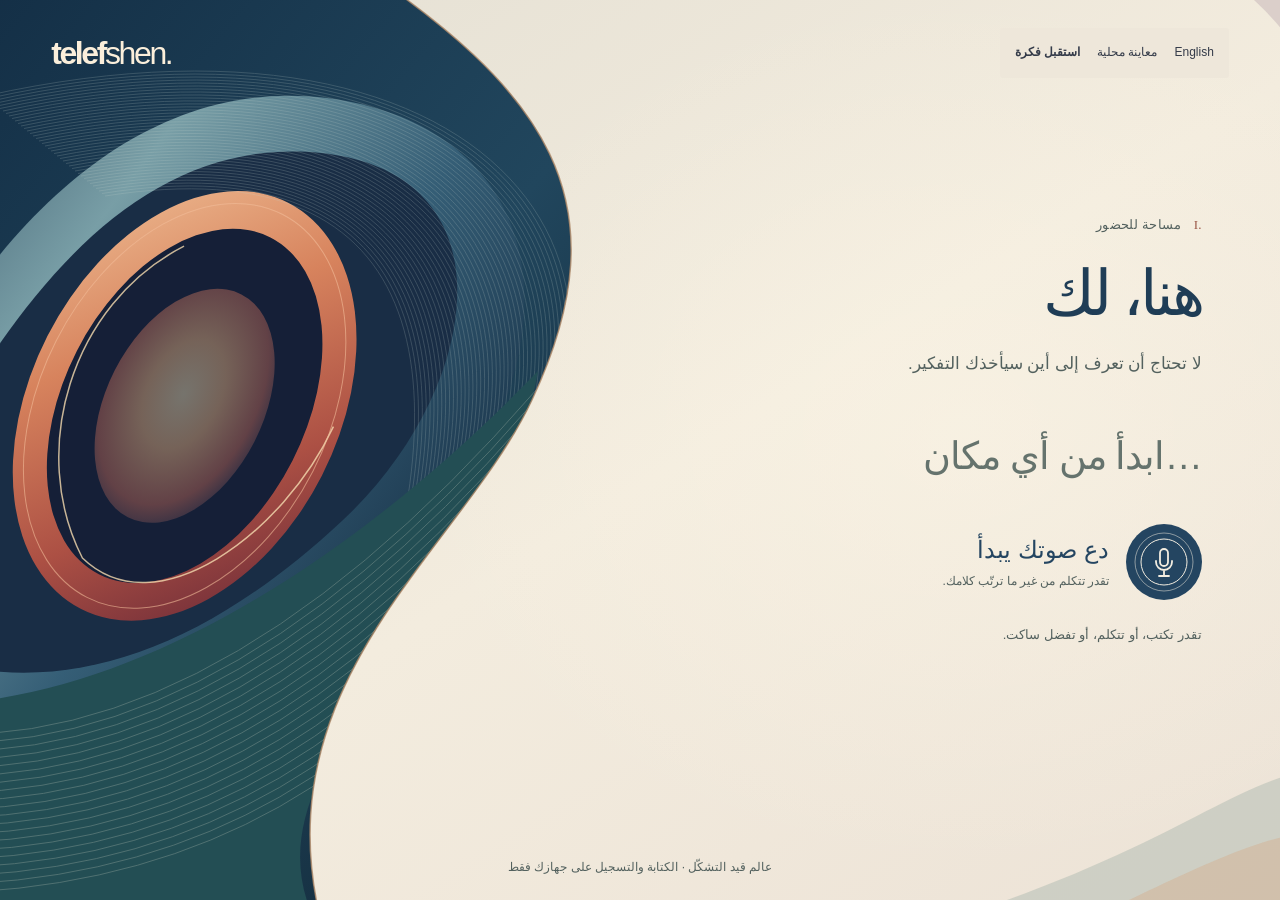
==== apps/world-web/index.html @ 7dec81db "Refine the narrow spatial composition and let actual voice ink inhabit the field" ====
<!doctype html>
<html lang="ar" dir="rtl">
<head>
<meta charset="utf-8"><meta name="viewport" content="width=device-width,initial-scale=1"><meta name="referrer" content="no-referrer">
<meta http-equiv="Content-Security-Policy" content="default-src 'self'; script-src 'self'; style-src 'self'; media-src 'self' blob:; connect-src 'none'; object-src 'none'; base-uri 'none'; form-action 'none'">
<title>TELEFSHEN</title><link rel="stylesheet" href="world.css"><script type="module" src="world.js"></script>
</head>
<body data-phase="private" data-presence="still">
<div class="daylight" aria-hidden="true"><div class="light-plane"></div><div class="horizon"></div></div>
<div id="presence-material" aria-hidden="true" class="presence-material">
<svg viewBox="0 0 1440 900" preserveAspectRatio="xMidYMid slice" xmlns="http://www.w3.org/2000/svg">
 <defs>
  <linearGradient id="paper-light" x1="0" y1="0" x2="1" y2="1"><stop stop-color="#e2ded2"/><stop offset=".52" stop-color="#f3ecde"/><stop offset="1" stop-color="#ece2d6"/></linearGradient>
  <linearGradient id="deep-fold" x1="0" y1="0" x2=".8" y2="1"><stop stop-color="#122c43"/><stop offset=".6" stop-color="#21465d"/><stop offset="1" stop-color="#132a3a"/></linearGradient>
  <linearGradient id="blue-edge" x1="0" y1="0" x2="1" y2=".7"><stop stop-color="#233a52"/><stop offset=".36" stop-color="#789ea6"/><stop offset=".65" stop-color="#355e76"/><stop offset="1" stop-color="#142b41"/></linearGradient>
  <linearGradient id="ember-rim" x1="0" y1="0" x2=".8" y2="1"><stop stop-color="#f2c59b"/><stop offset=".39" stop-color="#d7835d"/><stop offset=".73" stop-color="#ac5044"/><stop offset="1" stop-color="#722e39"/></linearGradient>
  <radialGradient id="aperture-light" cx=".46" cy=".46" r=".63"><stop stop-color="#f6e4b4"/><stop offset=".37" stop-color="#f5bc84"/><stop offset=".75" stop-color="#c86e5a"/><stop offset="1" stop-color="#363851"/></radialGradient>
  <radialGradient id="reading-light"><stop stop-color="#fff9e9" stop-opacity=".9"/><stop offset="1" stop-color="#fff9e9" stop-opacity="0"/></radialGradient>
  <clipPath id="mobile-window"><path d="M0 0H430V116Q309 181 0 208Z"/></clipPath>
  <clipPath id="sound-window"><ellipse cx="267" cy="404" rx="117" ry="183"/></clipPath>
  <clipPath id="mass-clip"><path d="M0-40H430C625 89 706 200 612 400C541 552 331 686 406 940H0Z"/></clipPath>
 </defs>
 <rect width="1440" height="900" fill="url(#paper-light)"/>
 <ellipse id="focus-light" cx="1040" cy="430" rx="560" ry="440" fill="url(#reading-light)"/>
 <g id="fold-frame"><g id="fold-mass">
  <path d="M0-40H430C625 89 706 200 612 400C541 552 331 686 406 940H0Z" fill="url(#deep-fold)"/>
  <g clip-path="url(#mass-clip)">
   <ellipse cx="271" cy="458" rx="265" ry="320" transform="rotate(32 271 458)" fill="#0e223b" opacity=".7"/>
   <path d="M-106 690C-68 426 124 63 407 98C660 131 662 401 457 580C261 751 103 804-106 690Z" fill="url(#blue-edge)"/>
   <path d="M-70 623C46 363 183 131 401 153C595 173 563 389 423 520C255 677 89 716-70 623Z" fill="#192d45"/>
   <g id="aperture" transform="rotate(27 262 400)">
    <ellipse cx="267" cy="404" rx="154" ry="228" fill="url(#ember-rim)"/>
    <ellipse cx="267" cy="404" rx="121" ry="189" fill="#151f37"/>
    <ellipse id="aperture-energy" cx="267" cy="404" rx="106" ry="169" fill="url(#aperture-light)"/>
    <g id="sound-inside" clip-path="url(#sound-window)" pointer-events="none">
     <g transform="translate(144 366) scale(.68 1.6)"><path id="world-live-ink" fill="#fff3ce"/><path id="world-recorded-ink" fill="#f5d5a7"/></g>
    </g>
    <path d="M194 262C119 365 148 516 245 586C343 616 413 472 409 355" stroke="#f6dbb0" opacity=".8" stroke-width="1.5" fill="none"/>
    <ellipse cx="267" cy="404" rx="144" ry="215" fill="none" stroke="#f2bc99" opacity=".6" stroke-width="1"/>
   </g>
   <g id="surface-filaments" stroke="#c3d1cb" stroke-width=".72" opacity=".28" fill="none"><path d="M65.00 96.00 C610.00 -25.00 815.00 318.00 506.00 605.00 S4.00 945.00 -138.00 621.00"/>
<path d="M68.00 98.50 C607.75 -20.80 808.38 319.80 504.13 607.40 S2.88 942.75 -135.75 619.60"/>
<path d="M71.00 101.00 C605.50 -16.60 801.75 321.60 502.25 609.80 S1.75 940.50 -133.50 618.20"/>
<path d="M74.00 103.50 C603.25 -12.40 795.13 323.40 500.38 612.20 S0.63 938.25 -131.25 616.80"/>
<path d="M77.00 106.00 C601.00 -8.20 788.50 325.20 498.50 614.60 S-0.50 936.00 -129.00 615.40"/>
<path d="M80.00 108.50 C598.75 -4.00 781.88 327.00 496.63 617.00 S-1.63 933.75 -126.75 614.00"/>
<path d="M83.00 111.00 C596.50 0.20 775.25 328.80 494.75 619.40 S-2.75 931.50 -124.50 612.60"/>
<path d="M86.00 113.50 C594.25 4.40 768.63 330.60 492.88 621.80 S-3.87 929.25 -122.25 611.20"/>
<path d="M89.00 116.00 C592.00 8.60 762.00 332.40 491.00 624.20 S-5.00 927.00 -120.00 609.80"/>
<path d="M92.00 118.50 C589.75 12.80 755.38 334.20 489.13 626.60 S-6.13 924.75 -117.75 608.40"/>
<path d="M95.00 121.00 C587.50 17.00 748.75 336.00 487.25 629.00 S-7.25 922.50 -115.50 607.00"/>
<path d="M98.00 123.50 C585.25 21.20 742.13 337.80 485.38 631.40 S-8.38 920.25 -113.25 605.60"/>
<path d="M101.00 126.00 C583.00 25.40 735.50 339.60 483.50 633.80 S-9.50 918.00 -111.00 604.20"/>
<path d="M104.00 128.50 C580.75 29.60 728.88 341.40 481.63 636.20 S-10.63 915.75 -108.75 602.80"/>
<path d="M107.00 131.00 C578.50 33.80 722.25 343.20 479.75 638.60 S-11.75 913.50 -106.50 601.40"/>
<path d="M110.00 133.50 C576.25 38.00 715.63 345.00 477.88 641.00 S-12.88 911.25 -104.25 600.00"/>
<path d="M113.00 136.00 C574.00 42.20 709.00 346.80 476.00 643.40 S-14.00 909.00 -102.00 598.60"/>
<path d="M116.00 138.50 C571.75 46.40 702.38 348.60 474.13 645.80 S-15.13 906.75 -99.75 597.20"/>
<path d="M119.00 141.00 C569.50 50.60 695.75 350.40 472.25 648.20 S-16.25 904.50 -97.50 595.80"/>
<path d="M122.00 143.50 C567.25 54.80 689.13 352.20 470.38 650.60 S-17.38 902.25 -95.25 594.40"/>
<path d="M125.00 146.00 C565.00 59.00 682.50 354.00 468.50 653.00 S-18.50 900.00 -93.00 593.00"/>
<path d="M128.00 148.50 C562.75 63.20 675.88 355.80 466.63 655.40 S-19.63 897.75 -90.75 591.60"/>
<path d="M131.00 151.00 C560.50 67.40 669.25 357.60 464.75 657.80 S-20.75 895.50 -88.50 590.20"/>
<path d="M134.00 153.50 C558.25 71.60 662.63 359.40 462.88 660.20 S-21.87 893.25 -86.25 588.80"/>
<path d="M137.00 156.00 C556.00 75.80 656.00 361.20 461.00 662.60 S-23.00 891.00 -84.00 587.40"/>
<path d="M140.00 158.50 C553.75 80.00 649.38 363.00 459.13 665.00 S-24.13 888.75 -81.75 586.00"/>
<path d="M143.00 161.00 C551.50 84.20 642.75 364.80 457.25 667.40 S-25.25 886.50 -79.50 584.60"/>
<path d="M146.00 163.50 C549.25 88.40 636.13 366.60 455.38 669.80 S-26.38 884.25 -77.25 583.20"/>
<path d="M149.00 166.00 C547.00 92.60 629.50 368.40 453.50 672.20 S-27.50 882.00 -75.00 581.80"/>
<path d="M152.00 168.50 C544.75 96.80 622.88 370.20 451.63 674.60 S-28.63 879.75 -72.75 580.40"/>
<path d="M155.00 171.00 C542.50 101.00 616.25 372.00 449.75 677.00 S-29.75 877.50 -70.50 579.00"/>
<path d="M158.00 173.50 C540.25 105.20 609.63 373.80 447.88 679.40 S-30.88 875.25 -68.25 577.60"/>
<path d="M161.00 176.00 C538.00 109.40 603.00 375.60 446.00 681.80 S-32.00 873.00 -66.00 576.20"/>
<path d="M164.00 178.50 C535.75 113.60 596.38 377.40 444.13 684.20 S-33.13 870.75 -63.75 574.80"/>
<path d="M167.00 181.00 C533.50 117.80 589.75 379.20 442.25 686.60 S-34.25 868.50 -61.50 573.40"/>
<path d="M170.00 183.50 C531.25 122.00 583.13 381.00 440.38 689.00 S-35.38 866.25 -59.25 572.00"/>
<path d="M173.00 186.00 C529.00 126.20 576.50 382.80 438.50 691.40 S-36.50 864.00 -57.00 570.60"/>
<path d="M176.00 188.50 C526.75 130.40 569.88 384.60 436.63 693.80 S-37.63 861.75 -54.75 569.20"/>
<path d="M179.00 191.00 C524.50 134.60 563.25 386.40 434.75 696.20 S-38.75 859.50 -52.50 567.80"/>
<path d="M182.00 193.50 C522.25 138.80 556.63 388.20 432.88 698.60 S-39.88 857.25 -50.25 566.40"/>
<path d="M185.00 196.00 C520.00 143.00 550.00 390.00 431.00 701.00 S-41.00 855.00 -48.00 565.00"/></g>
   <path d="M-70 698C151 739 412 585 618 371C574 627 295 768 406 940H-70Z" fill="#234e54"/>
   <g stroke="#a9b7ab" stroke-width=".8" opacity=".42" fill="none"><path d="M-50.00 726.00 Q270.00 789.00 617.00 389.00"/>
<path d="M-48.95 734.79 Q273.05 795.05 612.79 403.21"/>
<path d="M-47.89 743.58 Q276.11 801.11 608.58 417.42"/>
<path d="M-46.84 752.37 Q279.16 807.16 604.37 431.63"/>
<path d="M-45.79 761.16 Q282.21 813.21 600.16 445.84"/>
<path d="M-44.74 769.95 Q285.26 819.26 595.95 460.05"/>
<path d="M-43.68 778.74 Q288.32 825.32 591.74 474.26"/>
<path d="M-42.63 787.53 Q291.37 831.37 587.53 488.47"/>
<path d="M-41.58 796.32 Q294.42 837.42 583.32 502.68"/>
<path d="M-40.53 805.11 Q297.47 843.47 579.11 516.89"/>
<path d="M-39.47 813.89 Q300.53 849.53 574.89 531.11"/>
<path d="M-38.42 822.68 Q303.58 855.58 570.68 545.32"/>
<path d="M-37.37 831.47 Q306.63 861.63 566.47 559.53"/>
<path d="M-36.32 840.26 Q309.68 867.68 562.26 573.74"/>
<path d="M-35.26 849.05 Q312.74 873.74 558.05 587.95"/>
<path d="M-34.21 857.84 Q315.79 879.79 553.84 602.16"/>
<path d="M-33.16 866.63 Q318.84 885.84 549.63 616.37"/>
<path d="M-32.11 875.42 Q321.89 891.89 545.42 630.58"/>
<path d="M-31.05 884.21 Q324.95 897.95 541.21 644.79"/>
<path d="M-30.00 893.00 Q328.00 904.00 537.00 659.00"/></g>
  </g>
  <path d="M430-40C625 89 706 200 612 400C541 552 331 686 406 940" stroke="#af8a6a" stroke-opacity=".8" stroke-width="1.5" fill="none"/>
 </g></g>
 <g id="peripheral-material" opacity=".64">
  <path d="M1440 900H1087C1297 824 1338 759 1440 768Z" fill="#819c91" opacity=".44"/>
  <path d="M1440 900H1209C1325 844 1374 825 1440 831Z" fill="#c59a76" opacity=".55"/>
  <path d="M1440 0H1334C1397 58 1424 131 1440 219Z" fill="#a58c9e" opacity=".45"/>
 </g>
</svg>
</div>
<header class="world-edge">
 <span class="signature" aria-label="Telefshen">telef<span>shen.</span></span>
 <div class="edge-actions"><button id="open-encounter" type="button"></button><input id="encounter-file" type="file" accept=".telefshen,application/json" hidden><span id="mode"></span><button id="locale" lang="en">English</button></div>
</header>
<main id="world" aria-label="Telefshen">
 <div class="center">
  <section id="private" aria-labelledby="private-label">
   <div class="presence-kicker"><span class="presence-index" aria-hidden="true">I.</span><span id="presence-kicker"></span></div>
   <div class="place-label"><span id="private-label"></span></div>
   <p id="arrival-note" class="arrival-note"></p>
   <label for="name" id="name-label" class="sr"></label><input id="name" maxlength="240" dir="auto" hidden>
   <label for="thought" id="thought-label" class="sr"></label>
   <textarea id="thought" maxlength="12000" rows="1" dir="auto"></textarea>
   <div id="voice" class="voice-line">
    <div class="voice-threshold">
     <button id="mic" class="mic" type="button" aria-pressed="false">
      <span class="voice-orb"><svg viewBox="0 0 64 64" width="64" height="64" aria-hidden="true"><circle cx="32" cy="32" r="29" fill="none" stroke="currentColor" stroke-opacity=".5"/><circle cx="32" cy="32" r="23" fill="none" stroke="currentColor"/><g class="voice-glyph" fill="none" stroke="currentColor" stroke-width="1.8" stroke-linecap="round"><rect x="28" y="19" width="8" height="17" rx="4"/><path d="M24 31v1a8 8 0 0 0 16 0v-1M32 40v6m-5 0h10"/></g><rect class="stop-glyph" x="25" y="25" width="14" height="14" rx="1" fill="currentColor"/></svg></span>
      <span class="voice-invitation"><span id="mic-label"></span><small id="voice-intent"></small></span>
     </button>
     <output id="voice-duration" aria-hidden="true" hidden>0:00</output>
    </div>
    <span id="voice-state" role="status"></span>
    <svg id="live-voice-ink" class="live-ink" viewBox="0 0 360 48" aria-hidden="true" hidden><path id="live-voice-path" fill="currentColor"/></svg>
    <audio id="clip" hidden preload="metadata"></audio>
    <div id="voice-player" class="voice-player" hidden>
     <div class="voice-trace-title"><span id="voice-trace-label"></span><small id="voice-trace-note"></small></div>
     <button id="voice-play" type="button" class="voice-play"><svg viewBox="0 0 24 24" aria-hidden="true"><path id="voice-play-icon" d="M8 4 20 12 8 20Z" fill="currentColor"/></svg><span id="voice-play-label" class="sr"></span></button>
     <div class="voice-material"><svg id="recorded-voice-ink" viewBox="0 0 360 48" aria-hidden="true"><path d="M0 24H360" fill="none" stroke="currentColor" stroke-opacity=".28"/><path id="recorded-voice-path" fill="currentColor"/></svg>
      <label id="voice-position-label" class="sr" for="voice-position"></label><input id="voice-position" type="range" min="0" max="1000" value="0" disabled>
      <output id="voice-position-time" aria-hidden="true">0:00</output>
     </div>
     <button id="clear-clip" hidden></button>
    </div><p id="voice-player-status" role="status"></p>
   </div>
   <div id="dictation" class="dictation">
    <details id="dictation-options"><summary id="dictation-options-label"></summary>
    <label id="dictation-opt-wrap" hidden><input id="dictation-opt" type="checkbox"><span id="dictation-opt-label"></span></label>
    <label id="dictation-language-wrap" hidden><span id="dictation-language-label"></span><select id="dictation-language"><option value="ar-EG">العربية (مصر)</option><option value="en-US">English (US)</option></select></label></details>
    <p id="dictation-status" role="status" class="quiet"></p>
    <p id="dictation-preview" dir="auto" hidden></p>
    <div id="dictation-review" hidden><label id="dictation-label" for="dictation-draft"></label><textarea id="dictation-draft" dir="auto" maxlength="12000" rows="3"></textarea><button id="dictation-add" type="button"></button></div>
   </div>
   <div id="material-actions" hidden>
    <p id="gesture-title"></p>
    <div class="gesture-choices">
     <button id="form-fragment" class="form-action" hidden><svg viewBox="0 0 36 36" width="36" height="36" aria-hidden="true"><path d="M4 5H22V23H4ZM14 14H32V32H14Z" fill="none" stroke="currentColor" stroke-width="1.5"/></svg><span><span id="form-fragment-label"></span><small id="form-gesture-note"></small></span></button>
     <button id="mind-mark" type="button" hidden><svg viewBox="0 0 36 36" width="36" height="36" aria-hidden="true"><path d="M4 5H18L27 30H4Z" fill="#b96e51"/><path d="M32 5H18L9 30H32Z" fill="#7f9b8b"/><path d="M18 5 27 30H9Z" fill="#263a67"/></svg><span><span id="mind-mark-label"></span><small id="mind-gesture-note"></small></span></button>
     <button id="prepare" type="button" hidden><svg viewBox="0 0 36 36" width="36" height="36" aria-hidden="true"><path d="M3 27Q15 27 22 15L32 5M22 5H32V15" fill="none" stroke="currentColor" stroke-width="1.7" stroke-linecap="round" stroke-linejoin="round"/><circle cx="4" cy="27" r="2" fill="currentColor"/></svg><span><span id="prepare-label"></span><small id="cast-gesture-note"></small></span></button>
    </div>
   </div>
   <div class="actions" id="private-actions"><button id="resume" hidden></button><button id="save"></button><button id="recall"></button></div>
   <p id="private-note" class="quiet"></p>
   <section id="formation" hidden aria-labelledby="formation-title" class="formation">
    <div class="formation-heading"><h2 id="formation-title"></h2><button type="button" id="formation-cancel"></button></div>
    <div class="formation-composition">
     <div class="formation-source"><p id="formation-source-label" class="quiet"></p><blockquote id="formation-quote" dir="auto"></blockquote></div>
     <div class="formation-sheet"><label for="formation-draft" id="formation-draft-label"></label><textarea id="formation-draft" rows="3" maxlength="12000" dir="auto"></textarea><button id="formation-keep" type="button" class="accent"></button></div>
    </div>
    <p id="formation-note" class="quiet"></p>
   </section>
   <section id="formation-lineage" hidden class="formation-lineage" aria-labelledby="lineage-label">
    <h2 id="lineage-label"></h2>
    <div id="origin-trace" hidden><button id="origin-back" type="button"></button><details><summary id="origin-excerpt-label"></summary><blockquote id="origin-excerpt" dir="auto"></blockquote></details></div>
    <div id="formed-works"></div>
   </section>
   <aside id="world-periphery" hidden aria-label="What might connect"><button id="mind-reveal" type="button" aria-expanded="false" aria-controls="mind"><svg viewBox="0 0 48 32" width="48" height="32" aria-hidden="true"><path d="M1 5H24L32 27H1Z" fill="#bc775c"/><path d="M47 5H25L17 27H47Z" fill="#93aa8c"/><path d="M24 5 32 27H17Z" fill="#263a67"/></svg><span><span id="mind-signal"></span><small id="mind-signal-detail"></small></span></button></aside>
   <section id="mind" hidden class="mind" aria-labelledby="mind-title">
    <div class="mind-heading"><h2 id="mind-title"></h2><button id="mind-close" type="button"></button></div>
    <p id="mind-note" class="quiet"></p>
    <div id="mind-compose" hidden>
     <div class="connection-source"><span id="mind-source-caption" class="mind-subject"></span><blockquote id="mind-passage" dir="auto"></blockquote></div>
     <p id="mind-choice-label" class="connection-label"></p>
     <div class="mind-choices" role="group" aria-labelledby="mind-choice-label">
      <button type="button" id="mind-need" aria-pressed="false"><span id="mind-need-label"></span><small id="mind-need-example"></small></button>
      <button type="button" id="mind-ability" aria-pressed="false"><span id="mind-ability-label"></span><small id="mind-ability-example"></small></button>
     </div>
     <label for="mind-topic" id="mind-topic-label" class="connection-label"></label><input id="mind-topic" maxlength="80" dir="auto" autocomplete="off">
     <div class="connection-other"><label for="mind-counterpart" id="mind-counterpart-label" class="connection-label"></label><textarea id="mind-counterpart" rows="3" maxlength="1200" dir="auto"></textarea><p id="mind-counterpart-note" class="quiet"></p></div>
     <div class="actions"><button id="mind-keep" type="button" class="accent"></button><button id="mind-cancel" type="button"></button></div>
     <p id="mind-next" class="quiet" role="status"></p>
    </div>
    <div id="mind-marks" class="mind-marks"></div>
    <div id="mind-links" class="mind-links"></div><p id="mind-empty" class="quiet" hidden></p>
    <p id="mind-limit" class="quiet" hidden></p>
   </section>
   <section id="possibility-basis" hidden aria-labelledby="basis-title" class="possibility-basis"><h2 id="basis-title"></h2><p id="basis-note" class="quiet"></p><div id="basis-pieces"></div>
   </section>
   <details id="prior" hidden><summary id="prior-label"></summary><label class="sr" for="prior-text" id="prior-input-label"></label><textarea id="prior-text" rows="3" maxlength="6000" dir="auto"></textarea></details>
  </section>
  <section id="exchange" hidden aria-labelledby="exchange-label">
   <div class="place-label"><span class="dot"></span><span id="exchange-label"></span></div>
   <div id="idea-object" class="idea-object">
    <div class="object-origin"><span id="idea-origin"></span><span id="object-mark"></span></div>
    <label for="excerpt" id="excerpt-label" class="sr"></label><textarea id="excerpt" maxlength="6000" rows="3" dir="auto"></textarea>
    <p id="carried-text" class="carried-text" dir="auto" hidden></p>
    <button id="grip" class="grip" hidden type="button"><svg viewBox="0 0 34 20" width="34" height="20" aria-hidden="true"><path d="M2 10h27m-7-7 7 7-7 7" fill="none" stroke="currentColor" stroke-width="1.5" stroke-linecap="round" stroke-linejoin="round"/></svg><span id="grip-label"></span></button>
   </div>
   <div id="preparation" hidden class="preparation">
    <div class="address"><label for="recipient" id="recipient-label"></label><input id="recipient" maxlength="160" dir="auto" autocomplete="off"></div>
    <div class="identity"><label class="check"><input id="masked" type="checkbox" checked><span id="masked-label"></span></label><label for="person-name" id="person-label" hidden></label><input id="person-name" maxlength="120" dir="auto" autocomplete="off" hidden></div>
    <div id="destination" class="destination"><span id="destination-name"></span><button type="button" id="cast" class="accent"></button></div>
    <div class="portable-departure"><button id="export-idea" type="button" class="accent"></button><p id="portable-note" class="quiet"></p></div>
    <p id="preview-note" class="quiet"></p>
   </div>
   <div id="reception" hidden>
    <label for="reply" id="reply-label" class="sr"></label><textarea id="reply" maxlength="6000" rows="2" dir="auto"></textarea>
    <div class="actions"><button id="reply-only"></button><button id="reply-meet" class="accent"></button><button id="decline"></button></div>
   </div>
   <div id="answer" hidden class="answer"><p id="answer-origin" class="quiet"></p><p id="answer-text" dir="auto"></p></div>
   <div id="return-actions" hidden class="actions"><button id="portable-keep" type="button" class="accent" hidden></button><button id="accept" class="accent" hidden></button><button id="back-private"></button></div>
   <div id="meeting" hidden class="meeting">
    <label for="common" id="common-label"></label><textarea id="common" maxlength="6000" rows="3" dir="auto"></textarea>
    <div class="actions"><button id="keep" class="accent"></button><button id="leave"></button></div><p class="quiet" id="meeting-note"></p>
   </div>
   <p id="portable-context" class="quiet" hidden></p><div class="exchange-foot"><button id="cancel"></button><span id="exchange-note" class="quiet"></span></div>
  </section>
  <p id="status" class="status" role="status" aria-live="polite"></p>
 </div>
</main>
<footer class="world-foot"><span id="foot-note"></span><span class="coordinate" aria-hidden="true">TELEFSHEN</span></footer>
<dialog id="memory" aria-labelledby="memory-title"><div class="dialog-head"><h2 id="memory-title"></h2><button id="close-memory"></button></div><label class="sr" for="find" id="find-label"></label><input id="find" type="search" autocomplete="off"><div id="works"></div><div class="actions"><button id="new-work"></button><button id="forget"></button></div><p id="memory-note" class="quiet"></p></dialog>
<noscript>JavaScript is required for this local review. يلزم تشغيل JavaScript للمعاينة المحلية.</noscript>
</body></html>
---- apps/world-web/world.css ----
/* Art direction: a quiet plane of daylight, with movement reserved for a human act. */
:root{font:400 17px/1.65 "IBM Plex Sans Arabic","IBM Plex Sans",Tahoma,Arial,sans-serif;color:#29282d;background:#d9ccd9;color-scheme:light;--ink:#29282d;--soft:#55505e;--action:#284169;--line:#66596a65;--edge:clamp(20px,4.5vw,74px)}
*{box-sizing:border-box}[hidden]{display:none!important}body{margin:0;min-height:100svh;display:flex;flex-direction:column;position:relative;isolation:isolate;overflow-x:hidden}
.daylight{position:fixed;inset:0;z-index:-1;overflow:hidden;pointer-events:none;background:linear-gradient(128deg,#d4afcd 0%,#e0cdda 40%,#c8d7df 100%);transition:background-color .48s ease}
.light-plane{position:absolute;inset:0;background:linear-gradient(142deg,#faf7ecdd 0%,#f7f1e697 36%,#f8f4ee00 72%);clip-path:polygon(35% 0,100% 0,100% 87%,67% 67%);opacity:.8;transition:opacity .48s ease}
.horizon{position:absolute;inset:63% 0 0;background:linear-gradient(178deg,#b9a7bf44,#e0ded2a8 90%);border-top:1px solid #ffffff45}
body[data-phase=prepare] .daylight{background:linear-gradient(120deg,#e1bcd3,#e9e0d9 49%,#b9cddc)}
body[data-phase=recipient] .daylight{background:linear-gradient(125deg,#b8cbdc,#d8dce4 52%,#e4c8d6)}
body[data-phase=returned] .daylight{background:linear-gradient(119deg,#dbbfce,#e8dedc 48%,#b7cbdb)}
body[data-phase=meeting] .daylight{background:linear-gradient(112deg,#c9afcf 0%,#e8d5dd 29%,#f0eada 49%,#d8e4d5 72%,#adcbd2 100%)}
button,input,textarea{font:inherit;color:inherit}button{background:transparent;border:0;cursor:pointer;min-height:44px;padding:8px 12px;color:var(--action);text-underline-offset:4px}button:hover{text-decoration:underline}button:disabled{color:#67636c;opacity:.75;cursor:default;text-decoration:none}button:focus-visible,input:focus-visible,textarea:focus-visible,summary:focus-visible{outline:2px solid #284169;outline-offset:4px;border-radius:2px}
button.accent{border:1px solid #384e6b;padding:9px 22px;border-radius:100px;color:#243a57;background:#f7f2eb55;font-weight:600}button.accent:hover{background:#f7f2ebbb;text-decoration:none}
input:not([type=checkbox]):not([type=radio]):not([type=range]):not([type=file]),textarea{border:0;border-block-end:1px solid var(--line);background:transparent;display:block;padding:8px 0;resize:vertical;width:100%;min-height:44px;overflow-wrap:anywhere;line-height:1.55}textarea::placeholder,input::placeholder{color:#625962;opacity:1}
.world-edge,.world-foot{display:flex;justify-content:space-between;align-items:center;padding-inline:var(--edge);gap:12px;min-width:0}
.world-edge{padding-block:25px;min-height:84px}.signature{direction:ltr;white-space:nowrap;letter-spacing:-.085em;font-size:clamp(19px,2.25vw,29px);font-weight:600;line-height:1}.signature span{font-weight:400}
.edge-actions{display:flex;align-items:center;gap:14px;flex-wrap:wrap;justify-content:end}.edge-actions button,.edge-actions span{font-size:12px;color:var(--soft)}.edge-actions button{padding:5px}
#world{display:flex;flex:1;align-items:center;justify-content:center;min-height:calc(100svh - 160px);padding:clamp(24px,6vh,70px) var(--edge)}
.center{width:min(100%,820px);min-width:0}
.place-label{display:flex;align-items:center;gap:9px;font-size:13px;color:#504855;letter-spacing:.015em;margin-block-end:24px}.dot{height:7px;width:7px;border-radius:50%;background:#806480;display:inline-block;flex:none}
#thought{font-size:clamp(26px,4vw,50px);line-height:1.5;font-weight:400;min-height:150px;padding-block:0 16px;letter-spacing:-.035em;max-height:50vh}
#name{font-size:15px;max-width:100%;margin-bottom:12px;border-color:transparent;color:#524c58}
#thought:focus,#excerpt:focus,#reply:focus,#common:focus{outline:none;border-color:#284169}
html[dir=rtl] textarea:placeholder-shown,html[dir=rtl] input:placeholder-shown{text-align:right}html[dir=ltr] textarea:placeholder-shown,html[dir=ltr] input:placeholder-shown{text-align:left}
.voice-line{display:flex;align-items:center;gap:12px;flex-wrap:wrap;min-height:65px;margin-top:12px}.mic{display:flex;align-items:center;gap:9px;font-size:14px;padding-inline:0;min-height:48px}.mic svg{border:1px solid #63546c;border-radius:50%;padding:4px;box-sizing:content-box}.mic[aria-pressed=true] svg{color:#823f41;border-color:#823f41;background:#e9b2b34d}.voice-line span#voice-state{font-size:12px;color:var(--soft)}audio{max-width:100%;width:240px;height:40px}.quiet,.status{font-size:13px;color:var(--soft);line-height:1.65;margin:10px 0;overflow-wrap:anywhere}.actions{display:flex;align-items:center;gap:8px 16px;flex-wrap:wrap;margin-block:14px 0}.actions button{font-size:14px}.status{min-height:24px;margin:14px 0 0}.world-foot{padding-block:18px;font-size:12px;color:#514b55;align-items:end}.world-foot span:first-child{max-width:70ch}.coordinate{white-space:nowrap;font-variant-numeric:tabular-nums}
#prior{margin-block:16px;border-top:1px solid var(--line);padding-block:12px}#prior summary{font-size:14px;color:var(--action);cursor:pointer}
.idea-object{position:relative;padding:22px 0 20px;border-block:1px solid #65566c60;min-width:0;will-change:transform}
.object-origin{display:flex;justify-content:space-between;align-items:center;gap:12px;flex-wrap:wrap;font-size:13px;color:#554955;margin-bottom:18px}.object-origin span{overflow-wrap:anywhere}
#excerpt,.carried-text{font-size:clamp(25px,3.6vw,43px);font-weight:400;letter-spacing:-.025em;line-height:1.5;margin:0;white-space:pre-wrap;overflow-wrap:anywhere;min-height:95px}.carried-text{padding-block:4px 15px}
#excerpt{border-block-end:0;max-height:45vh}
.grip{display:flex;align-items:center;gap:9px;touch-action:none;cursor:grab;font-size:12px;color:var(--action);padding-inline-start:0}.grip:active{cursor:grabbing}.grip svg{flex:none}html[dir=rtl] .grip svg{transform:scaleX(-1)}
.preparation{display:grid;grid-template-columns:minmax(0,1fr) minmax(0,1fr);column-gap:32px;row-gap:13px;margin-top:18px}.address label,.identity label:not(.check){display:block;font-size:13px;color:#504855}.identity input[type=checkbox]{width:17px;height:17px;accent-color:#445774}.check{display:flex;align-items:center;gap:8px;font-size:14px;min-height:44px;cursor:pointer}.destination{grid-column:1/-1;display:flex;justify-content:space-between;align-items:center;gap:16px;min-height:65px;border-block-start:1px solid var(--line);margin-top:7px;padding-block-start:12px}.destination span{color:#304865;font-size:15px;overflow-wrap:anywhere}.destination.ready{border-color:#526a83}.preparation p{grid-column:1/-1;margin:0}
#reply,#common{font-size:clamp(19px,2.5vw,29px);min-height:90px;max-height:44vh;margin-top:19px}.answer{margin-block:22px 10px;padding-inline-start:26px;border-inline-start:1px solid #65647780}.answer p:last-child{font-size:clamp(20px,2.55vw,30px);white-space:pre-wrap;overflow-wrap:anywhere;line-height:1.55;margin:4px 0}
.meeting{border-top:1px solid #65566c65;margin-block:24px 0;padding-block:16px}.meeting label{font-size:14px;color:#4c5055}
.exchange-foot{display:flex;justify-content:space-between;align-items:baseline;gap:8px 20px;flex-wrap:wrap;margin-top:16px}.exchange-foot button{font-size:13px;padding-inline-start:0}.exchange-foot .quiet{max-width:55ch}
.idea-object.arrive{animation:arrive .46s cubic-bezier(.2,.85,.3,1) both}.idea-object.return{animation:return .46s cubic-bezier(.2,.85,.3,1) both}
@keyframes arrive{from{transform:translate(var(--enter,64px),-10px);opacity:.25}to{transform:none;opacity:1}}@keyframes return{from{transform:translate(var(--back,-64px),10px);opacity:.25}to{transform:none;opacity:1}}html[dir=rtl]{--enter:-64px;--back:64px}
dialog{background:#f0e7e6;color:var(--ink);border:1px solid #716475;padding:25px;width:min(610px,calc(100% - 32px));max-height:85vh;overflow:auto}dialog::backdrop{background:#332e4640}.dialog-head{display:flex;justify-content:space-between;align-items:center}dialog h2{font-size:24px;font-weight:500;margin:0}.item{display:block;text-align:start;width:100%;border-bottom:1px solid var(--line);overflow-wrap:anywhere;color:var(--ink);padding-block:13px}
.sr{position:absolute;width:1px;height:1px;padding:0;margin:-1px;overflow:hidden;clip:rect(0,0,0,0);white-space:nowrap;border:0}
@supports(field-sizing:content){textarea{field-sizing:content;resize:none}}
@media(max-width:600px){:root{font-size:16px}.world-edge{min-height:64px;padding-block:14px}.edge-actions{gap:5px}.edge-actions span{font-size:11px}#world{min-height:calc(100svh - 136px);padding-block:28px}.center{max-width:100%}.place-label{margin-bottom:18px}.light-plane{clip-path:polygon(50% 0,100% 0,100% 90%,73% 70%)}.preparation{grid-template-columns:1fr;gap:10px}.destination{gap:8px}.destination button{padding-inline:12px}.actions{gap:6px 8px}.actions button{padding-inline:10px}.world-foot{font-size:11px;align-items:start}.world-foot .coordinate{display:none}.idea-object{padding-block:16px}.answer{padding-inline-start:15px}.voice-line{gap:7px}dialog{padding:17px}}
@media(prefers-reduced-motion:reduce){*,*::before,*::after{animation:none!important;transition:none!important}}

/* Presence 01.2 — light and expression inhabit one field. */
.presence-material{display:none}
body[data-phase=private]{background:#eee7db;--ink:#29272d;--soft:#514b52;--action:#34476a;--line:#776a76a6;color:var(--ink);min-height:100svh}
body[data-phase=private] .daylight{display:none}
body[data-phase=private] .presence-material{display:block;position:fixed;inset:0;z-index:-1;pointer-events:none;overflow:hidden;background:#eee7db}
.presence-material svg{display:block;width:100%;height:100%}
.material-grain{mix-blend-mode:multiply}
#focus-light{opacity:.32;transition:opacity 620ms cubic-bezier(.22,.61,.36,1)}
body[data-phase=private][data-attention=express] #focus-light{opacity:1}
body[data-phase=private] .world-edge{direction:ltr;padding-block:18px;min-height:72px;position:relative;flex:0 0 auto}
body[data-phase=private] .signature{font-size:25px;letter-spacing:-.075em;color:#2c2831}
body[data-phase=private] .edge-actions{gap:14px;direction:inherit}
body[data-phase=private] .edge-actions span{font-size:12px}
body[data-phase=private] #world{justify-content:flex-end;padding:32px 0;direction:ltr;min-height:0;align-items:center;flex:1 0 auto}
body[data-phase=private] .center{width:49%;max-width:none;padding:0 clamp(26px,5.65vw,94px) 0 clamp(24px,4vw,64px);direction:ltr;min-width:0}
html[dir=rtl] body[data-phase=private] .center{direction:rtl}
body[data-phase=private] .place-label{font-size:13px;letter-spacing:.025em;color:#554b54;margin-block-end:22px}
body[data-phase=private] #thought{font-size:clamp(27px,2.9vw,43px);font-weight:400;line-height:1.56;letter-spacing:-.025em;padding:4px 0 13px;min-height:82px;border-block-end:1px solid #86747e;max-height:42vh;background:transparent}
body[data-phase=private] #thought::placeholder{color:#453e49}
body[data-phase=private] #thought:focus-visible{outline:2px solid #34476a;outline-offset:5px}
body[data-phase=private] #name{font-size:14px;min-height:40px;color:#514b52;margin-block-end:10px}
body[data-phase=private] .voice-line{min-height:56px;gap:12px;margin-block-start:10px}
body[data-phase=private] .mic{font-size:14px;gap:10px;min-height:48px;font-weight:500}
body[data-phase=private] .mic svg{border-color:#82717e;width:26px;height:26px;padding:7px}
body[data-phase=private] #private-note{font-size:13px;color:#514b52;margin-block-start:10px}
body[data-phase=private] .world-foot{direction:ltr;padding-block:12px;align-items:center;font-size:12px;color:#514a53;flex:0 0 auto;min-height:44px}
body[data-phase=private] #foot-note{margin-left:auto;max-width:42ch;text-align:end}
body[data-phase=private] .coordinate{display:none}
html[dir=rtl] body[data-phase=private] #foot-note{direction:rtl}
body[data-phase=private] .status:empty{min-height:0;margin:0}
body[data-phase=private] #private-actions{gap:8px 14px;margin-block-start:14px}
body[data-phase=private][data-presence=still] #private-actions{margin:0;min-height:0}
body[data-phase=private] #recall{color:#514b52;text-decoration-color:#82717e;padding-inline:0}
body[data-phase=private] #recall:hover{color:#34476a}
@media(min-width:761px) and (max-height:640px){body[data-phase=private] #world{padding-block:16px}body[data-phase=private] .world-edge{min-height:60px;padding-block:8px}}
@media(max-width:760px){
 body[data-phase=private] .presence-material{position:fixed;inset:0;height:100%;width:100%}
 body[data-phase=private] .presence-material svg{width:100%;height:100%;object-position:right}
 body[data-phase=private] .world-edge{min-height:60px;padding:10px 20px}
 body[data-phase=private] .edge-actions span,body[data-phase=private] .edge-actions button{color:#423a45}
 body[data-phase=private] #world{display:flex;align-items:center;justify-content:center;padding:clamp(160px,24svh,245px) 0 26px}
 body[data-phase=private] .center{width:100%;padding-inline:clamp(20px,6vw,48px)}
 body[data-phase=private] .place-label{margin-block-end:16px}
 body[data-phase=private] #thought{font-size:clamp(26px,5.8vw,34px);min-height:82px}
 body[data-phase=private] .world-foot{padding-inline:20px;padding-block:10px;font-size:11px}
 body[data-phase=private] #foot-note{max-width:none}
}
@media(forced-colors:active){
 body[data-phase=private] .presence-material{display:none}
 body[data-phase=private] #world{padding-block:24px}
 body[data-phase=private] .center{width:min(100%,820px);margin:auto}
}
@media(prefers-reduced-motion:reduce){#focus-light{transition:none}}

/* A narrow view is a different framing of the same material, preserving its color. */
.mobile-reading-light{display:none}
@media(max-width:760px){.mobile-reading-light{display:block;opacity:.72}}

/* Presence 01.4a: one authored material, no foreground room or fixed form column. */
body[data-phase=private] #world{justify-content:center;padding:clamp(28px,6vh,72px) var(--edge)}
body[data-phase=private] .center{width:min(100%,760px);padding:0;max-width:none}
body[data-phase=private] .place-label{margin-block-end:18px}
body[data-phase=private] #thought{font-size:clamp(27px,3.1vw,45px);letter-spacing:-.018em;border-block-end:1px solid #746572;min-height:100px}
body[data-phase=private] .presence-material{background:#e5d9d7}
body[data-phase=private] #voice{align-items:center}
@media(max-width:760px){
 body[data-phase=private] #world{padding:clamp(30px,7svh,64px) var(--edge);align-items:center}
 body[data-phase=private] .center{width:100%;padding:0}
 body[data-phase=private] #thought{font-size:clamp(26px,6vw,34px)}
}
@media(forced-colors:active){body[data-phase=private] .presence-material{display:none}}

/* Actual capture, not an ambient or decorative pulse. */
#voice[data-capture=recording] #mic svg{color:#823f41;border-color:#823f41;background:#f0d6d1}
#voice[data-capture=recording] #voice-state{color:#773735;font-weight:500}
#voice[data-capture=requesting] #voice-state,#voice[data-capture=stopping] #voice-state{color:var(--soft)}
#voice audio{max-width:100%}

/* 01.4c: no full-width resting form rule. The short rule is an input cue;
   the full native focus outline remains visible under keyboard navigation. */
body[data-phase=private] #thought{border-block-end:0;background-image:linear-gradient(#746572,#746572);background-repeat:no-repeat;background-size:52px 1px;background-position:left bottom}
html[dir=rtl] body[data-phase=private] #thought{background-position:right bottom}
body[data-phase=private] #thought:not(:placeholder-shown){background-image:none}
body[data-phase=private] #thought:focus-visible{outline:2px solid #34476a;outline-offset:5px}
#voice-duration{font-size:13px;color:#773735;font-variant-numeric:tabular-nums;direction:ltr}
#mic[aria-disabled=true]{cursor:default;text-decoration:none;opacity:.76}
@media(forced-colors:active){body[data-phase=private] #thought{background-image:none;border-block-end:1px solid CanvasText}}

/* 01.6 — the carrier is continuous across the local journey. Native controls
   remain available; the material does not impersonate a person or a response. */
body[data-phase] .daylight{display:none}
body[data-phase] .presence-material{display:block;position:fixed;inset:0;z-index:-1;pointer-events:none;overflow:hidden;background:#e5d9d7}
body[data-attention=express] #focus-light{opacity:1}
body[data-phase=private] #thought:focus-visible{outline:0;border-radius:0;background-image:linear-gradient(#34476a,#34476a);background-size:100% 3px;background-repeat:no-repeat;background-position:left bottom}
html[dir=rtl] body[data-phase=private] #thought:focus-visible{background-position:right bottom}
@media(forced-colors:active){
 body[data-phase] .presence-material{display:none}
 body[data-phase=private] #thought:focus-visible{outline:2px solid Highlight;outline-offset:4px;background-image:none}
}

/* 01.7 — shared light remains attentive during actual capture, even when the
   author changes focus. No waveform, automatic sound or inferred emotion. */
body[data-phase=private][data-capture=recording] #focus-light,
body[data-phase=private][data-capture=stopping] #focus-light{opacity:1}

/* 01.8 — optional expression, not an assistant or conversation panel. */
.dictation{font-size:13px;color:var(--soft)}
.dictation label{display:flex;align-items:center;gap:9px;min-height:44px;flex-wrap:wrap}
.dictation label input{accent-color:var(--action)}
.dictation select{font:inherit;color:inherit;background:transparent;min-height:44px;border:1px solid currentColor}
#dictation-status:empty{display:none}
#dictation-preview,#dictation-draft{white-space:pre-wrap;overflow-wrap:anywhere;font-size:clamp(18px,2.2vw,28px);line-height:1.6}
#dictation-draft{max-height:45vh}

/* Existence A — an authored field, not wallpaper behind a chat form.
   One plane continues through the local journey. The ink remains native and selectable. */
:root{--ink:#252c35;--soft:#57595d;--action:#263a67;--line:#73787c;--edge:clamp(20px,4.5vw,74px)}
body[data-phase]{background:#f4efe5;color:var(--ink)}
body[data-phase] .presence-material{background:#f4efe5}
body[data-phase=private]{--ink:#252c35;--soft:#57595d;--action:#263a67;--line:#73787c}
body[data-phase=private] .world-edge{min-height:100px;padding-block:27px;align-items:flex-start}
body[data-phase=private] .signature{font-size:clamp(23px,2.2vw,34px);font-weight:650;color:#f4efe5;text-shadow:0 1px 2px #263a67}
body[data-phase=private] .edge-actions{background:#f4efe5;gap:15px;padding:2px 8px}
body[data-phase=private] .edge-actions span,body[data-phase=private] .edge-actions button{color:#343b49;font-size:12px}
body[data-phase=private] #world{justify-content:center;padding:clamp(34px,7vh,78px) var(--edge);align-items:center}
body[data-phase=private] .center{width:min(100%,680px);margin-inline-start:clamp(0px,16vw,235px)}
html[dir=rtl] body[data-phase=private] #world{direction:ltr}
html[dir=rtl] body[data-phase=private] .center{margin-left:clamp(0px,16vw,235px);margin-right:0}
body[data-phase=private] .place-label{font-size:clamp(16px,1.6vw,24px);letter-spacing:0;font-weight:500;color:#263a67;margin-block-end:18px}
body[data-phase=private] #thought{font-size:clamp(28px,3.2vw,48px);font-weight:400;letter-spacing:-.018em;line-height:1.6;min-height:100px;padding-block:8px 14px;color:#252c35;background-image:none;resize:none}
body[data-phase=private] #thought:placeholder-shown{background-image:none}
body[data-phase=private] #thought::placeholder{color:#535961}
body[data-phase=private] #thought:focus-visible{background-image:linear-gradient(#263a67,#263a67);background-size:100% 3px;background-position:left bottom;background-repeat:no-repeat}
html[dir=rtl] body[data-phase=private] #thought:focus-visible{background-position:right bottom}
body[data-phase=private] #name{color:#57595d;line-height:1.4;font-size:14px}
body[data-phase=private] #voice{gap:8px 14px;margin-block-start:20px;border-block-start:1px solid #73787c66;padding-block-start:10px}
body[data-phase=private] .mic{min-height:54px;gap:11px;color:#263a67;font-weight:600}
body[data-phase=private] .mic svg{background:#263a67;color:#f8f3e9;border:0;border-radius:50%;width:26px;height:26px;padding:12px}
body[data-phase=private] #voice[data-capture=recording] #mic svg{background:#ae4e35;color:#fff6eb}
body[data-phase=private] #private-note{font-size:13px;color:#57595d}
body[data-phase=private] .world-foot{min-height:58px;padding-block:14px}
body[data-phase=private] #foot-note{background:#f4efe5;padding:4px 8px;color:#454a54}
#voice #clip:not([hidden]){position:absolute;inline-size:1px;block-size:1px;clip-path:inset(50%);overflow:hidden}
#voice-player{display:flex;align-items:center;gap:12px;width:100%;padding-block:12px 4px;color:#263a67;min-width:0}
.voice-play{display:grid;place-items:center;min-inline-size:44px;min-block-size:44px;border:1px solid #263a67;border-radius:50%;padding:8px}
.voice-play svg{width:24px;height:24px;display:block}
.voice-material{flex:1;min-width:0;display:flex;flex-direction:column;gap:3px;direction:ltr}
#recorded-voice-ink,#live-voice-ink{display:block;width:100%;height:46px;color:#263a67}
#live-voice-ink{max-width:280px;color:#ae4e35}
#voice-position{appearance:none;width:100%;min-height:28px;cursor:ew-resize;display:block;background:transparent;padding:0;border:0;accent-color:#263a67}
#voice-position::-webkit-slider-runnable-track{height:1px;background:#73787c}
#voice-position::-webkit-slider-thumb{appearance:none;margin-top:-6px;width:13px;height:13px;border-radius:50%;background:#263a67;border:0}
#voice-position::-moz-range-track{height:1px;background:#73787c}
#voice-position::-moz-range-thumb{width:13px;height:13px;border-radius:50%;background:#263a67;border:0}
#voice-position:disabled{opacity:.4;cursor:default}
#voice-position-time{font-size:11px;font-variant-numeric:tabular-nums;color:#57595d}
#voice-player-status{margin:0;width:100%;font-size:12px}
#voice-player-status:empty{display:none}
#voice-player #clear-clip{font-size:12px;max-width:100px}
#dictation-opt-wrap:not([hidden]){display:inline-flex;align-items:center;gap:8px;position:relative;color:#263a67;min-height:44px;cursor:pointer}
#dictation-opt-wrap #dictation-opt{position:absolute;inline-size:1px;block-size:1px;clip-path:inset(50%);overflow:hidden}
#dictation-opt-wrap:before{content:"";display:inline-block;width:30px;height:14px;border-radius:12px;border:1px solid #263a67;background:radial-gradient(circle at 7px 50%,#263a67 3.5px,transparent 4px)}
#dictation-opt-wrap:has(input:checked):before{background:radial-gradient(circle at 22px 50%,#f4efe5 3.5px,transparent 4px),#263a67}
#dictation-opt-wrap:focus-within{outline:2px solid #263a67;outline-offset:2px}
#dictation-opt-wrap:has(input:disabled){opacity:.6;cursor:default}
#dictation-review{border-inline-start:2px solid #b68b54;padding-inline-start:15px;margin-block:12px 18px}
#dictation-review textarea{border:0}
#dictation-preview{border-inline-start:2px solid #b68b54;padding-inline-start:14px}
@media(max-width:760px){
 body[data-phase=private] .world-edge{min-height:73px;padding:17px 20px}
 body[data-phase=private] .signature{color:#263a67;text-shadow:none;font-size:24px}
 body[data-phase=private] #world{padding:35px var(--edge)}
 body[data-phase=private] .center,html[dir=rtl] body[data-phase=private] .center{width:100%;margin:0}
 body[data-phase=private] #thought{font-size:clamp(25px,7vw,36px);min-height:105px}
 #voice-player{gap:8px}
 #voice-player #clear-clip{padding-inline:4px;max-width:70px}
}
@media(forced-colors:active){
 body[data-phase=private] .signature{color:CanvasText;text-shadow:none}
 body[data-phase=private] #thought:focus-visible{outline:2px solid Highlight;outline-offset:4px;background-image:none}
 #dictation-opt-wrap #dictation-opt{position:static;inline-size:auto;block-size:auto;clip-path:none;overflow:visible}
 #dictation-opt-wrap:before{display:none}
 #voice #clip:not([hidden]){position:static;inline-size:100%;block-size:40px;clip-path:none}
 #voice-player .voice-play,#voice-player .voice-material{display:none}
 #voice-player{padding-block:0}
}

/* Keep every role in the legible area of the same material. */
@media(min-width:761px){
 body[data-phase]:not([data-phase=private]) #world{direction:ltr;justify-content:center}
 body[data-phase]:not([data-phase=private]) .center{margin-left:clamp(0px,16vw,235px);width:min(100%,720px)}
 html[dir=rtl] body[data-phase]:not([data-phase=private]) .center{direction:rtl}
}
@media(min-width:761px) and (max-width:1050px){
 body[data-phase=private] .center,html[dir=rtl] body[data-phase=private] .center,body[data-phase]:not([data-phase=private]) .center{margin-left:clamp(0px,11vw,110px);width:min(100%,620px)}
}
@media(forced-colors:active){body[data-phase] .center,html[dir=rtl] body[data-phase=private] .center{margin:0 auto}}

/* EXISTENCE B — a field that yields to actual material, not a wallpaper.
   A stationary reading axis stays stable as the native editor grows. */
#fold-mass,#peripheral-material{transform-origin:0 0;transition:translate 680ms cubic-bezier(.2,.75,.3,1)}
body[data-scene=oriented] #fold-mass{translate:-14px 0}
body[data-scene=authoring] #fold-mass,body[data-scene=mixed] #fold-mass{translate:-58px 0}
body[data-scene=speaking] #fold-mass,body[data-scene=voice-present] #fold-mass{translate:-32px 0}
body[data-scene=encounter] #fold-mass{translate:-46px 0}
body[data-scene=authoring] #peripheral-material,body[data-scene=mixed] #peripheral-material{translate:22px 0}
body[data-phase=private] .signature{color:#182543;text-shadow:none}
body[data-phase=private] #world{align-items:flex-start;padding-block-start:clamp(85px,17svh,190px);padding-block-end:clamp(50px,9svh,100px)}
body[data-phase=private] #thought{font-size:clamp(25px,2.55vw,38px);line-height:1.65;min-height:76px;max-height:none;overflow-y:hidden;border:0}
body[data-phase=private] #thought:placeholder-shown{color:#535961}
body[data-phase=private] .place-label{font-size:clamp(27px,3.1vw,46px);line-height:1.2;min-height:1.3em;font-weight:400;letter-spacing:-.04em;margin-block-end:25px}
body[data-phase=private] #voice{border-block-start:0;margin-block-start:14px;padding-block-start:2px}
body[data-phase=private] #name{margin-block-end:14px}
body[data-phase=private] .edge-actions,body[data-phase=private] #foot-note{background:transparent}
body[data-phase=private] #foot-note{color:#303943}
#dictation-options{width:fit-content;max-width:100%;font-size:13px}
#dictation-options summary{color:#263a67;cursor:pointer;min-height:44px;align-content:center;text-underline-offset:4px}
#dictation-options summary:hover{text-decoration:underline}
#dictation-options[open]{padding-inline-start:12px;border-inline-start:1px solid #73787c66}
#dictation-options[open] summary{margin-inline-start:-12px}
#dictation-language-wrap:not([hidden]){padding-block-end:8px}
@media(max-width:760px){
 #fold-mass{transform:translate(0px,-8px) scale(.65,.18)}
 #peripheral-material{transform:translate(-1010px,0) scale(1,1);opacity:.34}
 #focus-light{transform:translate(-685px,0)}
 body[data-scene=oriented] #fold-mass{translate:0 -5px}
 body[data-scene=authoring] #fold-mass,body[data-scene=mixed] #fold-mass{translate:0 -25px}
 body[data-scene=speaking] #fold-mass,body[data-scene=voice-present] #fold-mass{translate:0 -12px}
 body[data-scene=encounter] #fold-mass{translate:0 -28px}
 body[data-phase=private] #world{padding-block-start:clamp(100px,19svh,185px);padding-block-end:45px}
 body[data-phase=private] .place-label{font-size:38px}
 body[data-phase=private] #thought{font-size:clamp(24px,6.4vw,34px);min-height:70px}
 body[data-phase=private] .edge-actions{background:#f4efe5;padding:2px 5px}
}
@media(forced-colors:active){body[data-phase=private] .signature{color:CanvasText}body[data-phase=private] #thought:focus-visible{outline:2px solid Highlight;background-image:none}}

/* FORMATION A — a live passage develops a distinct private piece of work.
   The relationship remains meaningful without a decorative object or fake graph. */
.form-action{display:inline-flex;align-items:center;gap:9px;font-weight:600;color:#263a67}
.formation{margin-block:36px 30px;padding-block:16px 24px;border-block:1px solid #8b8074;position:relative;isolation:isolate}
.formation-heading{display:flex;align-items:center;justify-content:space-between;gap:12px}
.formation-heading h2{font-weight:400;font-size:clamp(23px,2.6vw,36px);line-height:1.3;margin:0;color:#263a67}
.formation-composition{display:grid;grid-template-columns:minmax(0,.85fr) minmax(0,1.15fr);gap:24px;margin-block:22px;align-items:start}
.formation-source{border-inline-start:2px solid #b68b54;padding-inline-start:18px}
.formation-source blockquote,#origin-excerpt{margin:10px 0;white-space:pre-wrap;overflow-wrap:anywhere;font-size:clamp(16px,1.65vw,22px);line-height:1.6;color:#454a54}
.formation-sheet{background:#e5e7da;padding:clamp(16px,2.4vw,28px);border-radius:1px;box-shadow:6px 7px 0 #263a671e;min-width:0;transform:rotate(-.35deg)}
.formation-sheet label{display:block;color:#263a67;font-size:13px;margin-block-end:12px}
#formation-draft{font-size:clamp(20px,2vw,29px);line-height:1.6;min-height:110px;max-height:none;resize:vertical;background:transparent;border:0}
#formation-keep{margin-block-start:18px}
.formation-lineage{border-block-start:1px solid #73787c66;margin-block:28px 14px;padding-block:20px}
.formation-lineage h2{font-size:14px;font-weight:500;color:#57595d;margin:0 0 10px}
.formed-work{display:flex;flex-direction:column;align-items:flex-start;border-inline-start:3px solid #9b7850;margin:12px 0;padding:10px 16px;width:100%;text-align:start;color:#263a67;overflow-wrap:anywhere}
.formed-work span{max-width:100%;font-size:clamp(20px,2vw,27px);line-height:1.35;font-weight:500}
.formed-work small{font-size:12px;margin-top:4px;color:#57595d}
#origin-trace summary{cursor:pointer;color:#57595d;font-size:14px;padding:10px 0;min-height:44px}
body[data-forming=yes] #fold-mass{translate:-85px 0}
@media(max-width:760px){.formation-composition{grid-template-columns:1fr;gap:22px}.formation-sheet{transform:none}.formation-source{padding-inline-start:12px}body[data-forming=yes] #fold-mass{translate:0 -28px}}
@media(forced-colors:active){.formation-sheet{box-shadow:none;border:1px solid CanvasText}.formed-work{border-color:CanvasText}}

/* ENCOUNTER A — the exposed words carry a distinct boundary and arrive intact.
   The file route is actual user-carried data; role review never impersonates delivery. */
#exchange .place-label{font-size:clamp(21px,2.5vw,34px);color:#263a67;font-weight:400;letter-spacing:-.02em}
#exchange .idea-object{isolation:isolate;border:0;background:#e5e7da;border-inline-start:4px solid #9b7850;padding:clamp(18px,3vw,40px);box-shadow:8px 10px 0 #263a6717}
#exchange .object-origin{font-size:12px;line-height:1.55}
#exchange #excerpt,#exchange .carried-text{font-size:clamp(22px,2.8vw,38px);line-height:1.55;max-height:none}
#exchange .preparation{margin-block-start:28px}
#exchange .portable-departure{grid-column:1/-1;border-block-start:1px solid #73787c66;padding-block-start:16px}
#exchange .portable-departure button{background:#263a67;color:#fffaf1;border-color:#263a67}
#exchange .portable-departure button:disabled{opacity:.55}
#exchange .portable-departure p{font-size:12px;margin-block:10px}
#exchange .answer{background:#e2d4c6;border-inline-start:4px solid #a45b43;padding:20px 26px;margin-block:24px}
#exchange .meeting{border-block-start:2px solid #b68b54;padding-block:22px}
body[data-transport=file] #exchange .idea-object{border-inline-start-color:#263a67}
body[data-transport=file] #exchange #object-mark{color:#57595d}
#portable-context{line-height:1.7;max-width:65ch;margin-block:20px}
#open-encounter{font-weight:600}
@media(max-width:760px){#exchange .idea-object{padding:16px;box-shadow:4px 5px 0 #263a6717}#exchange .answer{padding:15px}#exchange #excerpt,#exchange .carried-text{font-size:26px}.edge-actions{gap:6px;max-width:75%}}
@media(forced-colors:active){#exchange .idea-object,#exchange .answer{background:Canvas;border:1px solid CanvasText;box-shadow:none}}

/* Living intelligence A: a relationship becomes visible in the margin only when real authored material connects. */
#mind-mark{color:#263a67;text-decoration:underline;text-underline-offset:5px}
.mind{margin-block:36px 24px;padding-block:18px;border-block-start:1px solid #8c9082}
.mind h2{font-size:clamp(23px,2.6vw,35px);font-weight:400;margin:0 0 12px;color:#263a67}
#mind-note{max-width:62ch;line-height:1.6}
#mind-compose{margin-block:22px;padding-inline-start:18px;border-inline-start:2px solid #879782}
#mind-compose blockquote,.mind blockquote{white-space:pre-wrap;overflow-wrap:anywhere;line-height:1.6;margin:10px 0;font-size:clamp(17px,1.8vw,24px)}
.mind-choices{display:flex;gap:20px;flex-wrap:wrap;margin-block:15px}
.mind-choices label{display:inline-flex;gap:8px;align-items:center;min-height:44px;font-size:14px}
#mind-topic-label{font-size:13px;display:block;margin-block-end:5px}
#mind-topic{min-height:44px;margin-block-end:12px}
.mind-marks{display:flex;flex-direction:column;gap:12px}
.mind-mark{padding:12px 0;border-block-end:1px solid #73787c55}
.mind-subject{font-size:12px;color:#454f49;margin:0;font-weight:550}
.mind-links{display:grid;gap:24px;margin-block-start:24px}
.mind-link{padding:20px 0;position:relative}
.mind-link h3{font-size:22px;font-weight:400;color:#263a67;margin:0 0 18px}
.mind-material{display:grid;grid-template-columns:1fr 1fr;gap:0;align-items:stretch;position:relative}
.mind-piece{padding:22px 18px;min-width:0;color:#252c35}
.mind-piece.need{background:#e7d4c4;clip-path:polygon(0 0,100% 0,100% 94%,0 100%)}
.mind-piece.ability{background:#d7e0cd;clip-path:polygon(0 0,100% 0,100% 100%,0 94%)}
.mind-piece blockquote{font-size:clamp(20px,2vw,29px)}
.mind-link>.actions{margin-block-start:10px}
body[data-correspondence=present][data-phase=private] #peripheral-material{translate:22px -16px}
@media(max-width:760px){.mind-material{grid-template-columns:1fr}.mind-piece{clip-path:none!important;padding:17px}.mind-link h3{font-size:21px}}
@media(forced-colors:active){.mind-piece{border:1px solid CanvasText;clip-path:none!important}}

/* Living intelligence B: quiet peripheral signal, then two real passages and an authored possibility. */
#world-periphery{margin-block:32px 16px;max-width:100%}
#mind-reveal{display:flex;align-items:center;gap:13px;text-align:start;color:#263a67;min-height:60px;padding:8px 0;border:0;background:none;max-width:100%}
#mind-reveal svg{flex:none;overflow:visible}
#mind-reveal span{display:block;font-size:clamp(16px,1.55vw,22px);line-height:1.45;overflow-wrap:anywhere}
#mind-reveal small{display:block;font-size:12px;color:#57595d;font-weight:400}
.mind-heading{display:flex;align-items:center;justify-content:space-between;gap:16px}
#mind-close{min-height:44px;color:#57595d}
.possibility-editor{border-inline-start:2px solid #263a67;margin-block:20px;padding-inline-start:18px}
.possibility-editor label{display:block;font-size:14px;color:#263a67}
#possibility-draft{font-size:clamp(20px,2.2vw,29px);line-height:1.6;min-height:104px;margin-block:10px 14px}
.possibility-basis{margin-block:28px;padding-block:16px;border-block-start:1px solid #73787c66}
.possibility-basis h2{font-weight:400;font-size:23px;color:#263a67}
#basis-pieces{display:grid;grid-template-columns:1fr 1fr;gap:8px}
#basis-pieces .mind-piece{clip-path:none}
#basis-pieces blockquote{white-space:pre-wrap;overflow-wrap:anywhere;margin:12px 0;font-size:clamp(16px,1.7vw,23px)}
.possibility-open{font-weight:600;text-decoration:underline}
@media(max-width:760px){#basis-pieces{grid-template-columns:1fr}}
@media(forced-colors:active){#mind-reveal svg{display:none}}

/* A human-readable connection instrument: two real passages, never a hidden form. */
#mind-compose{border:0;padding:0;margin-block:24px}
.connection-source{padding:18px 22px;background:#e9ddca;border-inline-start:4px solid #ac7853}
.connection-source blockquote{font-size:clamp(23px,2.6vw,34px);color:#263a67;margin-block:8px 0}
.connection-label{display:block;font-size:15px;font-weight:600;color:#263a67;margin:20px 0 8px}
.mind-choices{display:grid;grid-template-columns:1fr 1fr;gap:10px;margin:8px 0 18px}
.mind-choices button{min-height:90px;display:flex;flex-direction:column;align-items:flex-start;justify-content:center;text-align:start;border:1px solid #9d9e95;padding:13px 16px;color:#263a67;line-height:1.45;background:#f4efe5}
.mind-choices button span{font-size:19px;font-weight:600}
.mind-choices button small{font-size:12px;color:#454f49;line-height:1.45;margin-top:6px}
.mind-choices #mind-need[aria-pressed=true]{background:#e7d4c4;border:2px solid #a45b43;padding:12px 15px}
.mind-choices #mind-ability[aria-pressed=true]{background:#d7e0cd;border:2px solid #4e7358;padding:12px 15px}
#mind-topic{border:1px solid #797c72;padding:10px 14px;background:#fffaf1;font-size:19px;min-height:52px;margin-block:0 15px;border-radius:2px}
#mind-topic::placeholder,#mind-counterpart::placeholder{color:#57595d}
#mind-counterpart{padding:14px;min-height:110px;border:1px solid #797c72;background:#f9f5eb;font-size:clamp(17px,1.8vw,24px)}
#mind-counterpart:disabled{opacity:.55}
#mind-keep:not(:disabled){background:#263a67;color:#f4efe5}
#mind-next{min-height:24px}
#mind-empty{padding-block:12px;border-block-start:1px solid #73787c66}
#mind-note{font-size:13px}
#mind-mark{font-weight:600;text-decoration:none}
#mind-mark:hover{text-decoration:underline}
body[data-phase=private] .signature{color:#f4efe5;text-shadow:0 1px 2px #263a67}
@media(max-width:760px){.mind-choices button{min-height:106px;padding:10px}.mind-choices button span{font-size:16px}.mind-choices button small{font-size:11px}.mind-choices #mind-need[aria-pressed=true],.mind-choices #mind-ability[aria-pressed=true]{padding:9px}.connection-source{padding:14px}.mind-choices{gap:8px}body[data-phase=private] .signature{color:#182543;text-shadow:0 0 2px #f4efe5}}
@media(forced-colors:active){.mind-choices button[aria-pressed=true]{outline:2px solid Highlight}.connection-source{background:Canvas;border:1px solid CanvasText}}

/* THE THRESHOLD — an authored spatial relief, not a wallpaper with a form.
   An aperture opens only on actual capture; silence remains a valid state. */
:root{--action:#244561;--ink:#172b37;--soft:#53615e;--line:#89968c}
body[data-phase]{background:#eee7da;color:var(--ink)}
body[data-phase] .presence-material{background:#eee7da}
body[data-phase] #world{direction:ltr;align-items:flex-start;justify-content:flex-end;padding:clamp(65px,12vh,137px) clamp(36px,6.1vw,108px) clamp(32px,7vh,80px) 0;min-height:0}
body[data-phase] .center,body[data-phase=private] .center,html[dir=rtl] body[data-phase=private] .center,body[data-phase]:not([data-phase=private]) .center{width:min(100%,720px);max-width:52%;padding:0;margin:0}
html[dir=rtl] body[data-phase] .center{direction:rtl}
body[data-phase] .world-edge{direction:ltr;align-items:center;padding:28px clamp(28px,4vw,68px);min-height:88px}
body[data-phase] .signature,body[data-phase=private] .signature{color:#fbefdb;text-shadow:none;font-size:clamp(25px,2.5vw,35px)}
body[data-phase] .edge-actions,body[data-phase=private] .edge-actions{background:#eee7da;padding:3px 10px;gap:12px;border-radius:3px}
body[data-phase] .world-foot,body[data-phase=private] .world-foot{direction:ltr;align-items:center;padding:18px clamp(26px,4vw,68px);color:#53615e}
body[data-phase] .world-foot>span:first-child{margin-inline-start:auto;max-width:57%;text-align:end}
body[data-phase] .coordinate{display:none}
body[data-phase] #foot-note,body[data-phase=private] #foot-note{background:transparent;color:#53615e}
#fold-mass{translate:0 0;transition:translate 940ms cubic-bezier(.19,1,.22,1)}
#aperture-energy{transform-box:fill-box;transform-origin:center;transform:scale(.74);opacity:.43;transition:transform 950ms cubic-bezier(.19,1,.22,1),opacity 950ms cubic-bezier(.19,1,.22,1)}
#surface-filaments{transition:opacity 850ms ease}
body[data-scene=oriented] #aperture-energy{transform:scale(.85);opacity:.66}
body[data-scene=authoring] #aperture-energy,body[data-scene=mixed] #aperture-energy{transform:scale(.89);opacity:.69}
body[data-capture=requesting] #aperture-energy{transform:scale(.86);opacity:.7}
body[data-capture=recording] #aperture-energy{transform:scale(1.08);opacity:1}
body[data-capture=recording] #surface-filaments{opacity:.6}
body[data-capture=stopping] #aperture-energy{transform:scale(.97);opacity:.9}
body[data-capture=ready] #aperture-energy{transform:scale(.87);opacity:.81}
#focus-light{opacity:.45}
body[data-attention=express] #focus-light{opacity:.95}
.presence-kicker{display:flex;align-items:center;gap:12px;letter-spacing:.025em;font-size:13px;font-weight:500;color:#53615e;margin-block-end:22px}
.presence-index{font:500 13px/1.2 Georgia,serif;direction:ltr;color:#9b5848}
body[data-phase=private] .place-label{font-size:clamp(38px,4.9vw,73px);font-weight:400;letter-spacing:-.05em;line-height:1.15;margin-block-end:20px;color:#1f3d56;min-height:0}
.arrival-note{color:#53615e;font-size:clamp(14px,1.33vw,20px);margin:0 0 36px;line-height:1.65}
body[data-phase=private] #thought{font-size:clamp(27px,3vw,43px);letter-spacing:-.025em;line-height:1.55;min-height:80px;margin:0;padding:12px 0 17px;color:#1d2e38}
body[data-phase=private] #thought::placeholder{color:#65736d}
body[data-phase=private] #thought:focus-visible{background-image:linear-gradient(#244561,#244561);background-size:100% 3px;background-repeat:no-repeat}
body[data-phase=private] #name{font-size:13px;letter-spacing:.005em;color:#53615e;margin:0 0 10px;padding:0 0 8px;min-height:36px}
body[data-phase=private] #voice{display:flex;flex-direction:column;align-items:stretch;gap:12px;min-height:0;border:0;padding:18px 0 0;margin:0}
.voice-threshold{display:flex;align-items:center;justify-content:space-between;gap:14px;min-height:84px}
body[data-phase=private] #mic{display:inline-flex;min-height:76px;gap:17px;padding:0;text-align:start;color:#244561;line-height:1.3}
.voice-orb{display:grid;place-items:center;flex:none;width:76px;height:76px;border-radius:50%;background:#244561;color:#f3ede0;transition:background-color 500ms,box-shadow 500ms,transform 500ms}
body[data-phase=private] #mic svg{padding:0;background:none;color:inherit;width:64px;height:64px;border:0;border-radius:0}
.voice-invitation{display:flex;flex-direction:column;gap:7px;min-width:0}
#mic-label{font-size:clamp(18px,1.9vw,27px);font-weight:500}
#voice-intent{font-size:12px;font-weight:400;color:#53615e;line-height:1.5;max-width:40ch}
#mic .stop-glyph{display:none}
#voice[data-capture=recording] #mic .voice-glyph,#voice[data-capture=stopping] #mic .voice-glyph{display:none}
#voice[data-capture=recording] #mic .stop-glyph,#voice[data-capture=stopping] #mic .stop-glyph{display:block}
#voice[data-capture=recording] .voice-orb,#voice[data-capture=stopping] .voice-orb{background:#a85140;box-shadow:0 0 0 7px #a8514024;transform:scale(1.06)}
body[data-phase=private] #voice[data-capture=recording] #mic svg{background:none;color:inherit}
#voice[data-capture=requesting] .voice-orb{background:#8f7967;color:#fff9ee}
#voice[data-capture=ready] .voice-orb{background:#3a625d}
#voice-duration{font-size:clamp(26px,2.2vw,36px);font-weight:400;font-variant-numeric:tabular-nums;color:#a85140;direction:ltr}
#voice-state:empty{display:none}
#voice-state{display:block;color:#53615e;font-size:12px}
#live-voice-ink{max-width:none;height:74px;border-block-end:1px solid #a851404d;transform-origin:center;overflow:visible;color:#a85140}
#voice-player{display:grid;grid-template-columns:auto minmax(0,1fr) auto;gap:10px 14px;align-items:center;padding:22px 20px 17px;background:#dce5d7;border-inline-start:3px solid #486961;box-shadow:5px 5px 0 #48696118}
.voice-trace-title{grid-column:1/-1;color:#244561;font-weight:500;font-size:19px}
.voice-trace-title small{display:block;font-size:12px;line-height:1.4;font-weight:400;color:#53615e;margin-top:5px}
#recorded-voice-ink{height:53px;color:#244561}
#voice-player #clear-clip{max-width:84px}
#voice-position::-webkit-slider-runnable-track{height:1px;background:#67786e}
#voice-position::-webkit-slider-thumb{background:#244561}
#dictation-options{margin-inline-start:94px}
#dictation-options summary{font-size:12px;color:#53615e}
#dictation-review{background:#eee9dd;border-inline-start:3px solid #a85140;padding:16px;margin-block-start:20px}
#dictation-review label{font-size:14px}
#material-actions{margin-block:42px 12px;padding-block-start:18px;border-block-start:1px solid #89968c80}
#gesture-title{color:#244561;font-size:clamp(17px,1.55vw,23px);margin:0 0 22px;line-height:1.4}
.gesture-choices{display:grid;grid-template-columns:repeat(3,minmax(0,1fr));gap:15px}
.gesture-choices button,.gesture-choices #mind-mark{display:flex;flex-direction:column;align-items:flex-start;gap:14px;text-align:start;padding:12px 5px 14px;border:0;border-block-end:1px solid #89968c;font-weight:500;color:#244561;font-size:16px;line-height:1.4;min-width:0;text-decoration:none;transition:border-color 240ms,background-color 240ms}
.gesture-choices button:hover,.gesture-choices #mind-mark:hover{background:#f6efe2;border-color:#a85140;text-decoration:none}
.gesture-choices button small{display:block;font-size:12px;font-weight:400;color:#53615e;margin-top:7px;line-height:1.6;overflow-wrap:anywhere}
.gesture-choices button svg{flex:none}
#private-actions{margin-block-start:15px;gap:6px 14px}
#private-actions button{color:#53615e;font-size:13px}
#private-actions:has(>button:not([hidden])){border:0}
body[data-phase=private] #private-note{color:#53615e;margin-block-start:20px}
.formation-sheet,.connection-source,.mind-piece,.idea-object{box-shadow:none}
#exchange .idea-object{box-shadow:6px 7px 0 #24456119}
@media(max-width:760px){
 body[data-phase] .world-edge{padding:18px 20px;min-height:75px;align-items:flex-start}
 body[data-phase] .signature,body[data-phase=private] .signature{color:#f7eadb;font-size:24px}
 body[data-phase] .edge-actions,body[data-phase=private] .edge-actions{max-width:66%;padding:3px 6px;gap:7px}
 body[data-phase] #world,body[data-phase=private] #world{padding:clamp(115px,18svh,178px) 24px 32px;justify-content:center;align-items:flex-start}
 body[data-phase] .center,body[data-phase=private] .center,html[dir=rtl] body[data-phase=private] .center,body[data-phase]:not([data-phase=private]) .center{max-width:none;width:100%;margin:0;padding:0}
 #fold-mass{transform:translate(-28px,-20px) scale(.8,.22)}
 #peripheral-material{transform:translate(-1010px,0);opacity:.48}
 #focus-light{transform:translate(-760px,0)}
 .presence-kicker{font-size:12px;margin-block-end:14px}
 body[data-phase=private] .place-label{font-size:clamp(38px,9vw,54px);margin-block-end:13px}
 .arrival-note{font-size:15px;margin-block-end:20px}
 body[data-phase=private] #thought{font-size:clamp(23px,6.4vw,33px);min-height:70px}
 .voice-orb{width:64px;height:64px}
 body[data-phase=private] #mic svg{width:54px;height:54px}
 body[data-phase=private] #mic{gap:12px;min-height:70px}
 #mic-label{font-size:19px}
 #voice-intent{font-size:11px}
 #dictation-options{margin-inline-start:76px}
 #voice-player{padding:18px 12px;gap:8px}
 .gesture-choices{grid-template-columns:1fr;gap:5px}
 .gesture-choices button,.gesture-choices #mind-mark{flex-direction:row;align-items:center;gap:14px;min-height:76px;font-size:17px;padding:12px 4px}
 .gesture-choices button small{margin-top:4px}
 body[data-phase] .world-foot>span:first-child{max-width:100%}
}
@media(forced-colors:active){
 body[data-phase] .signature,body[data-phase=private] .signature{color:CanvasText}
 .voice-orb,#voice-player{background:Canvas;color:CanvasText;border:1px solid CanvasText;box-shadow:none}
 body[data-phase] .center,body[data-phase=private] .center,html[dir=rtl] body[data-phase=private] .center,body[data-phase]:not([data-phase=private]) .center{margin:0 auto;max-width:100%}
}

/* Preserve the same spatial body on narrow devices without flattening it into a banner. */
#world-live-ink,#world-recorded-ink{opacity:0;transition:opacity 360ms ease}
body[data-phase=private][data-capture=recording] #world-live-ink{opacity:.87}
body[data-phase=private][data-capture=ready] #world-recorded-ink{opacity:.72}
body[data-phase=private][data-presence=working] #world{padding-block-start:clamp(30px,5vh,65px)}
body[data-phase=private][data-presence=working] .place-label{font-size:clamp(28px,3.1vw,48px);margin-block-end:14px}
body[data-phase=private][data-presence=working] #thought{font-size:clamp(23px,2.55vw,36px);line-height:1.55}
body[data-phase=private][data-presence=working] .presence-kicker{margin-block-end:12px}
body[data-phase=private][data-presence=working] #material-actions{margin-block-start:27px}
@media(max-width:760px){
 #fold-frame{clip-path:url(#mobile-window)}
 #fold-mass{transform:translate(-42px,-116px) scale(.76)}
 body[data-phase=private][data-presence=working] #world{padding-block-start:clamp(105px,17svh,153px)}
 body[data-phase=private][data-presence=working] .place-label{font-size:33px}
 body[data-phase=private][data-presence=working] #thought{font-size:clamp(22px,6vw,30px)}
}
@media(prefers-reduced-motion:reduce){#world-live-ink{display:none}}
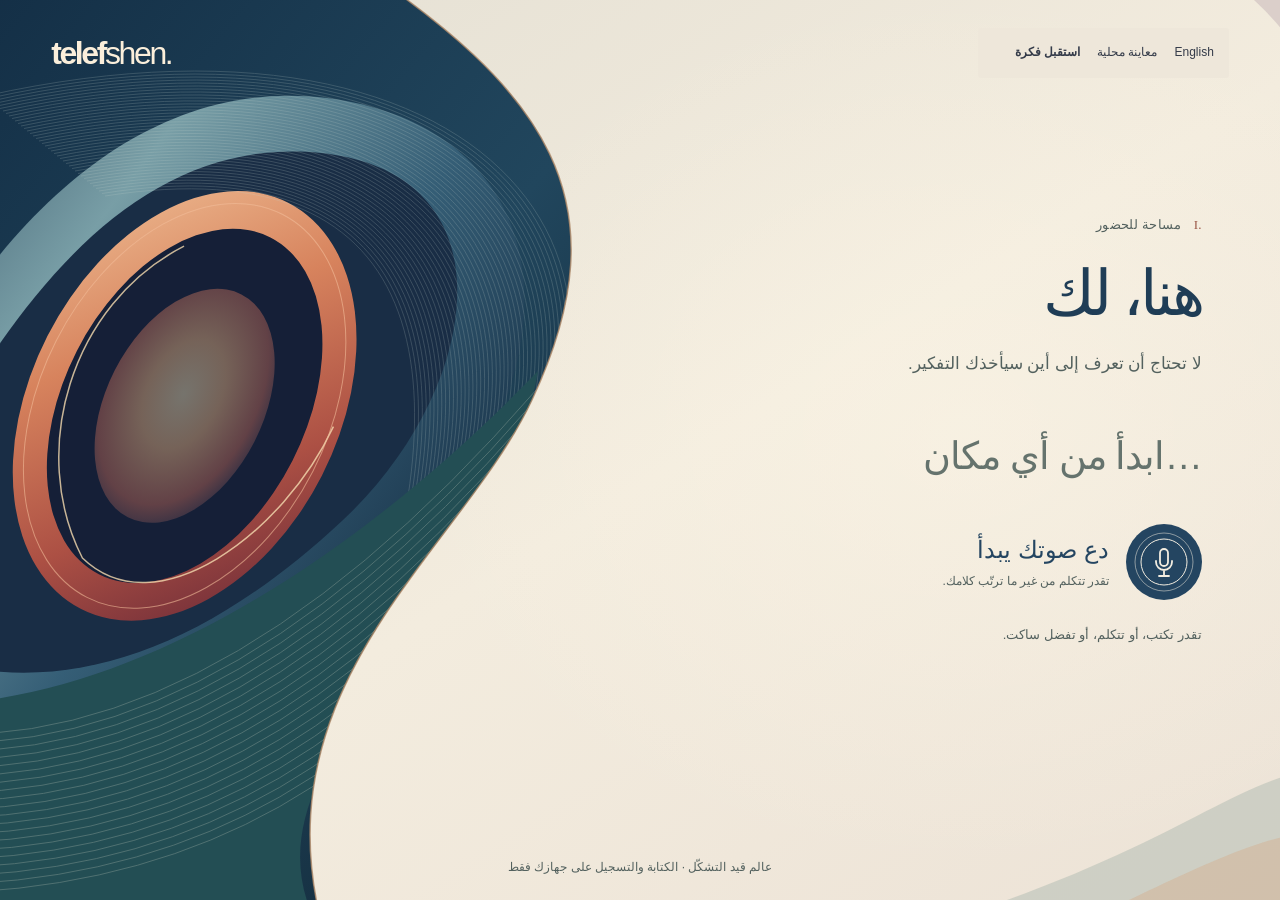
==== commit 28b6f694: "Open the human field and a direct voice crossing in the same world" ====
--- a/apps/world-web/index.html
+++ b/apps/world-web/index.html
@@ -108,11 +108,26 @@
   <path d="M1440 900H1209C1325 844 1374 825 1440 831Z" fill="#c59a76" opacity=".55"/>
   <path d="M1440 0H1334C1397 58 1424 131 1440 219Z" fill="#a58c9e" opacity=".45"/>
  </g>
+ <g id="encounter-field" aria-hidden="true">
+  <g class="encounter-route" fill="none" stroke="#a67b5a" stroke-width="1.1" opacity=".42">
+   <path d="M304 480C485 427 575 215 760 252S1053 474 1440 242" stroke-dasharray="4 9"/>
+   <path d="M297 504C468 449 587 240 758 270" />
+  </g>
+  <g class="encounter-other">
+   <path d="M-45 840C76 691 309 671 418 438C392 691 231 862 16 928Z" fill="#c07c61" opacity=".68"/>
+   <path d="M-45 840C76 691 309 671 418 438C372 655 194 794 28 845Z" fill="#efc195" opacity=".64"/>
+   <path d="M-20 856C108 743 292 671 408 467" stroke="#f3d1b0" stroke-width="1.4" fill="none"/>
+  </g>
+  <g class="encounter-common">
+   <path d="M40 899C152 799 309 739 405 600C401 727 338 839 220 922H40Z" fill="#8eafa6" opacity=".88"/>
+   <path d="M60 908C144 816 301 752 395 632" stroke="#e7e4c5" stroke-width="1.8" fill="none"/>
+  </g>
+ </g>
 </svg>
 </div>
 <header class="world-edge">
  <span class="signature" aria-label="Telefshen">telef<span>shen.</span></span>
- <div class="edge-actions"><button id="open-encounter" type="button"></button><input id="encounter-file" type="file" accept=".telefshen,application/json" hidden><span id="mode"></span><button id="locale" lang="en">English</button></div>
+ <div class="edge-actions"><button id="open-field" type="button" aria-expanded="false" aria-controls="human-field"></button><button id="open-encounter" type="button"></button><input id="encounter-file" type="file" accept=".telefshen,application/json" hidden><span id="mode"></span><button id="locale" lang="en">English</button></div>
 </header>
 <main id="world" aria-label="Telefshen">
  <div class="center">
@@ -121,8 +136,10 @@
    <div class="place-label"><span id="private-label"></span></div>
    <p id="arrival-note" class="arrival-note"></p>
    <label for="name" id="name-label" class="sr"></label><input id="name" maxlength="240" dir="auto" hidden>
+   <p id="work-life-invitation" class="work-life-invitation" hidden></p>
    <label for="thought" id="thought-label" class="sr"></label>
    <textarea id="thought" maxlength="12000" rows="1" dir="auto"></textarea>
+   <aside id="world-periphery" hidden aria-label="What might connect"><button id="mind-reveal" type="button" aria-expanded="false" aria-controls="mind"><svg viewBox="0 0 48 32" width="48" height="32" aria-hidden="true"><path d="M1 5H24L32 27H1Z" fill="#bc775c"/><path d="M47 5H25L17 27H47Z" fill="#93aa8c"/><path d="M24 5 32 27H17Z" fill="#263a67"/></svg><span><span id="mind-signal"></span><small id="mind-signal-detail"></small></span></button></aside>
    <div id="voice" class="voice-line">
     <div class="voice-threshold">
      <button id="mic" class="mic" type="button" aria-pressed="false">
@@ -143,6 +160,7 @@
      </div>
      <button id="clear-clip" hidden></button>
     </div><p id="voice-player-status" role="status"></p>
+    <div id="voice-next" hidden><button id="voice-to-thought" type="button"><span id="voice-to-thought-label"></span><span aria-hidden="true">↗</span></button><p id="voice-next-note"></p><button id="cast-voice" type="button"></button></div>
    </div>
    <div id="dictation" class="dictation">
     <details id="dictation-options"><summary id="dictation-options-label"></summary>
@@ -162,6 +180,13 @@
    </div>
    <div class="actions" id="private-actions"><button id="resume" hidden></button><button id="save"></button><button id="recall"></button></div>
    <p id="private-note" class="quiet"></p>
+   <section id="human-field" hidden aria-labelledby="field-title" class="human-field">
+    <div class="field-heading"><div><p id="field-kicker"></p><h2 id="field-title"></h2></div><button id="field-close" type="button"></button></div>
+    <p id="field-note"></p>
+    <div id="field-own" class="field-materials"></div>
+    <button id="field-scenarios" type="button" aria-expanded="false" aria-controls="field-samples"></button>
+    <div id="field-samples" class="field-materials" hidden></div>
+   </section>
    <section id="formation" hidden aria-labelledby="formation-title" class="formation">
     <div class="formation-heading"><h2 id="formation-title"></h2><button type="button" id="formation-cancel"></button></div>
     <div class="formation-composition">
@@ -170,12 +195,21 @@
     </div>
     <p id="formation-note" class="quiet"></p>
    </section>
+   <section id="work-birth" hidden aria-labelledby="work-birth-title" class="work-birth">
+    <div class="birth-heading"><h2 id="work-birth-title"></h2><p id="work-birth-note"></p></div>
+    <div class="birth-materials">
+     <div class="birth-piece first"><span id="birth-first-label"></span><blockquote id="birth-first" dir="auto"></blockquote></div>
+     <div class="birth-piece second"><span id="birth-second-label"></span><blockquote id="birth-second" dir="auto"></blockquote></div>
+    </div>
+    <details id="birth-emergence"><summary id="birth-emergence-label"></summary><blockquote id="birth-emergence-text" dir="auto"></blockquote></details>
+    <button id="birth-parent" type="button" hidden></button>
+   </section>
    <section id="formation-lineage" hidden class="formation-lineage" aria-labelledby="lineage-label">
     <h2 id="lineage-label"></h2>
     <div id="origin-trace" hidden><button id="origin-back" type="button"></button><details><summary id="origin-excerpt-label"></summary><blockquote id="origin-excerpt" dir="auto"></blockquote></details></div>
     <div id="formed-works"></div>
    </section>
-   <aside id="world-periphery" hidden aria-label="What might connect"><button id="mind-reveal" type="button" aria-expanded="false" aria-controls="mind"><svg viewBox="0 0 48 32" width="48" height="32" aria-hidden="true"><path d="M1 5H24L32 27H1Z" fill="#bc775c"/><path d="M47 5H25L17 27H47Z" fill="#93aa8c"/><path d="M24 5 32 27H17Z" fill="#263a67"/></svg><span><span id="mind-signal"></span><small id="mind-signal-detail"></small></span></button></aside>
+   
    <section id="mind" hidden class="mind" aria-labelledby="mind-title">
     <div class="mind-heading"><h2 id="mind-title"></h2><button id="mind-close" type="button"></button></div>
     <p id="mind-note" class="quiet"></p>
@@ -191,8 +225,9 @@
      <div class="actions"><button id="mind-keep" type="button" class="accent"></button><button id="mind-cancel" type="button"></button></div>
      <p id="mind-next" class="quiet" role="status"></p>
     </div>
-    <div id="mind-marks" class="mind-marks"></div>
-    <div id="mind-links" class="mind-links"></div><p id="mind-empty" class="quiet" hidden></p>
+    <div id="mind-echoes" class="mind-echoes" hidden></div>
+    <div id="mind-links" class="mind-links"></div>
+    <div id="mind-marks" class="mind-marks"></div><p id="mind-empty" class="quiet" hidden></p>
     <p id="mind-limit" class="quiet" hidden></p>
    </section>
    <section id="possibility-basis" hidden aria-labelledby="basis-title" class="possibility-basis"><h2 id="basis-title"></h2><p id="basis-note" class="quiet"></p><div id="basis-pieces"></div>
@@ -200,21 +235,26 @@
    <details id="prior" hidden><summary id="prior-label"></summary><label class="sr" for="prior-text" id="prior-input-label"></label><textarea id="prior-text" rows="3" maxlength="6000" dir="auto"></textarea></details>
   </section>
   <section id="exchange" hidden aria-labelledby="exchange-label">
+   <p id="exchange-stage" class="exchange-stage"></p>
    <div class="place-label"><span class="dot"></span><span id="exchange-label"></span></div>
+   <p id="exchange-intro"></p>
    <div id="idea-object" class="idea-object">
     <div class="object-origin"><span id="idea-origin"></span><span id="object-mark"></span></div>
     <label for="excerpt" id="excerpt-label" class="sr"></label><textarea id="excerpt" maxlength="6000" rows="3" dir="auto"></textarea>
     <p id="carried-text" class="carried-text" dir="auto" hidden></p>
+    <div id="exchange-voice" class="exchange-voice" hidden><p id="exchange-voice-label"></p><audio id="exchange-audio" controls preload="metadata"></audio><p id="exchange-voice-note"></p></div>
     <button id="grip" class="grip" hidden type="button"><svg viewBox="0 0 34 20" width="34" height="20" aria-hidden="true"><path d="M2 10h27m-7-7 7 7-7 7" fill="none" stroke="currentColor" stroke-width="1.5" stroke-linecap="round" stroke-linejoin="round"/></svg><span id="grip-label"></span></button>
    </div>
    <div id="preparation" hidden class="preparation">
     <div class="address"><label for="recipient" id="recipient-label"></label><input id="recipient" maxlength="160" dir="auto" autocomplete="off"></div>
     <div class="identity"><label class="check"><input id="masked" type="checkbox" checked><span id="masked-label"></span></label><label for="person-name" id="person-label" hidden></label><input id="person-name" maxlength="120" dir="auto" autocomplete="off" hidden></div>
     <div id="destination" class="destination"><span id="destination-name"></span><button type="button" id="cast" class="accent"></button></div>
+    <div class="field-departure"><button id="release-field" type="button" class="accent"></button><p id="release-note" class="quiet"></p></div>
     <div class="portable-departure"><button id="export-idea" type="button" class="accent"></button><p id="portable-note" class="quiet"></p></div>
     <p id="preview-note" class="quiet"></p>
    </div>
    <div id="reception" hidden>
+    <p id="reply-prompt"></p>
     <label for="reply" id="reply-label" class="sr"></label><textarea id="reply" maxlength="6000" rows="2" dir="auto"></textarea>
     <div class="actions"><button id="reply-only"></button><button id="reply-meet" class="accent"></button><button id="decline"></button></div>
    </div>
--- a/apps/world-web/world.css
+++ b/apps/world-web/world.css
@@ -517,3 +517,207 @@
  body[data-phase=private][data-presence=working] #thought{font-size:clamp(22px,6vw,30px)}
 }
 @media(prefers-reduced-motion:reduce){#world-live-ink{display:none}}
+
+
+/* THRESHOLD / C — intention opens a second material inside the same world.
+   The source remains readable; no invented activity or obligatory sequence. */
+#material-actions{position:relative;isolation:isolate;border:0;padding-block-start:24px}
+#material-actions::before{content:"";position:absolute;inset-block-start:0;inset-inline-start:0;width:100%;height:1px;background:linear-gradient(to left,#89968c88,transparent)}
+html[dir=ltr] #material-actions::before{transform:scaleX(-1)}
+#gesture-title{font-size:clamp(20px,2vw,29px);letter-spacing:-.025em;font-weight:400;margin-block-end:15px}
+.gesture-choices{gap:clamp(10px,1.6vw,24px)}
+.gesture-choices button,.gesture-choices #mind-mark{position:relative;isolation:isolate;min-height:138px;padding:12px 8px 18px;overflow:visible;border-color:#89968c99}
+.gesture-choices button::before{content:"";position:absolute;z-index:-1;inset:0;background:linear-gradient(155deg,var(--gesture-wash),transparent 80%);opacity:0;transform:scale(.97);transition:opacity 300ms,transform 400ms cubic-bezier(.19,1,.22,1);pointer-events:none}
+#form-fragment{--gesture-wash:#d7dfc9;color:#375449}
+#mind-mark{--gesture-wash:#e9d1b7}
+#prepare{--gesture-wash:#d1dce3;color:#244561}
+.gesture-choices button:is(:hover,:focus-visible),.gesture-choices #mind-mark:is(:hover,:focus-visible){background:transparent;border-color:currentColor}
+.gesture-choices button:is(:hover,:focus-visible)::before{opacity:1;transform:scale(1)}
+.gesture-choices button svg{transition:transform 450ms cubic-bezier(.19,1,.22,1)}
+.gesture-choices button:is(:hover,:focus-visible) svg{transform:translateY(-5px)}
+/* A branching contour, emerging from the source, is specific to formation. */
+body[data-phase=private][data-forming=yes] #fold-mass{translate:-38px 0}
+body[data-phase=private][data-forming=yes]:is([data-capture=idle],[data-capture=ready]) #aperture-energy{transform:scale(.9);opacity:.78}
+body[data-phase=private][data-forming=yes]:is([data-capture=idle],[data-capture=ready]) #surface-filaments{opacity:.55}
+.formation{margin-block:clamp(24px,4vw,48px);padding:0;border:0;scroll-margin-block-start:20px;min-width:0}
+.formation-heading{align-items:start;padding-block-end:18px;border-block-end:1px solid #89968c80}
+.formation-heading h2{font-size:clamp(27px,3.3vw,46px);color:#244561;letter-spacing:-.035em}
+#formation-cancel{flex:none;font-size:13px;color:#53615e}
+.formation-composition{position:relative;isolation:isolate;grid-template-columns:minmax(0,.82fr) minmax(0,1.18fr);gap:clamp(18px,3vw,46px);margin-block:22px 16px;align-items:start}
+.formation-source{position:relative;padding:16px 14px;border-inline-start:1px solid #ad805c;background:linear-gradient(145deg,#e6d5bf9c,transparent 90%);min-width:0}
+.formation-source::after{content:"";position:absolute;inset-block-start:42px;inset-inline-end:calc(-1 * clamp(18px,3vw,46px));width:clamp(18px,3vw,46px);height:28px;border-block-start:1px solid #a7805e;border-inline-end:1px solid #a7805e;border-start-end-radius:24px;pointer-events:none}
+.formation-source blockquote{font-size:clamp(17px,1.7vw,23px);color:#374c4d;max-height:none;overflow-wrap:anywhere}
+.formation-source .quiet{color:#53615e}
+.formation-sheet{position:relative;isolation:isolate;transform:none;background:transparent;padding:clamp(20px,2.7vw,36px) clamp(14px,2.3vw,30px);color:#263d36;overflow:visible}
+.formation-sheet::before,.formation-sheet::after{content:"";position:absolute;inset:0;pointer-events:none;z-index:-1}
+.formation-sheet::before{background:#b9c8ad;clip-path:polygon(3% 5%,95% 0,100% 91%,7% 100%);transform:translate(3px,5px)}
+.formation-sheet::after{background:linear-gradient(145deg,#f5f1df,#dce5cb 90%);clip-path:polygon(0 0,94% 2%,100% 97%,2% 94%);box-shadow:none}
+.formation-sheet label{color:#36574a;font-size:13px;margin-block-end:16px}
+#formation-draft{font-size:clamp(23px,2.5vw,34px);min-height:136px;line-height:1.6;border-block-end:1px solid #6d877366;color:#233a32}
+#formation-draft:focus-visible{outline:2px solid #36574a;outline-offset:3px}
+#formation-keep{border-radius:2px;background:#375449;color:#fff9e9;border:1px solid #375449;white-space:normal;font-size:14px;margin-block-start:18px}
+#formation-keep:hover:not(:disabled){background:#29483d}
+#formation-keep:disabled{opacity:.6}
+#formation-note{max-width:60ch;color:#53615e}
+.formation-lineage{border-block-start:1px solid #89968c80}
+#formed-works .formed-work{border-inline-start:3px solid #708b70;padding-inline-start:16px;background:linear-gradient(90deg,transparent,#dce5cb73)}
+html[dir=ltr] #formed-works .formed-work{background:linear-gradient(270deg,transparent,#dce5cb73)}
+@keyframes material-unfold{from{opacity:.28;transform:translateY(9px)}to{opacity:1;transform:translateY(0)}}
+@media(prefers-reduced-motion:no-preference){#formation:not([hidden]) .formation-sheet{animation:material-unfold 520ms cubic-bezier(.19,1,.22,1) both}}
+@media(max-width:760px){
+ .gesture-choices{gap:3px}
+ .gesture-choices button,.gesture-choices #mind-mark{min-height:74px;padding:9px 4px;gap:16px}
+ body[data-phase=private][data-forming=yes] #fold-mass{translate:0 -18px}
+ .formation-composition{grid-template-columns:1fr;gap:28px}
+ .formation-source{padding:12px 14px}
+ .formation-source::after{inset-block-start:auto;inset-block-end:-28px;inset-inline-start:18px;inset-inline-end:auto;width:1px;height:28px;border:0;background:#a7805e}
+ .formation-sheet{padding:20px 16px 24px}
+ #formation-draft{font-size:24px;min-height:120px}
+}
+@media(forced-colors:active){.formation-sheet{background:Canvas;border:1px solid CanvasText}.formation-sheet::before,.formation-sheet::after,.formation-source::after,.gesture-choices button::before{display:none}#formation-keep{color:ButtonText;background:ButtonFace;border:1px solid ButtonText}}
+
+
+/* ENCOUNTER B — a single idea crosses a boundary; a second material appears
+   only when a human contribution exists. The meeting is not a message thread. */
+#encounter-field{opacity:0;transition:opacity 600ms ease;pointer-events:none}
+#encounter-field .encounter-other,#encounter-field .encounter-common{opacity:0;transition:opacity 720ms ease,transform 780ms cubic-bezier(.19,1,.22,1);transform-origin:center;transform-box:fill-box}
+body:not([data-phase=private]) #encounter-field{opacity:1}
+body:not([data-phase=private]) #fold-mass{translate:-118px 0}
+body[data-phase=prepare] #encounter-field .encounter-route{opacity:.55}
+body:is([data-phase=recipient],[data-phase=returned],[data-phase=meeting]) #encounter-field .encounter-other{opacity:.9}
+body[data-phase=recipient] #encounter-field .encounter-other{transform:translate(-32px,42px) rotate(-7deg)}
+body[data-phase=returned] #encounter-field .encounter-other{transform:translate(18px,12px) rotate(-2deg)}
+body[data-phase=meeting] #encounter-field .encounter-other{transform:translate(-38px,-8px)}
+body[data-phase=meeting] #encounter-field .encounter-common{opacity:1}
+body:not([data-phase=private]) #world{padding-block-start:clamp(28px,6vh,65px)}
+#exchange{--first:#dbe5cc;--first-ink:#29493d;--second:#eed6bc;--second-ink:#743f32;--third:#d4e2e5;min-width:0}
+#exchange .exchange-stage{display:flex;align-items:center;gap:12px;color:#53615e;font-size:12px;letter-spacing:.025em;margin-block-end:12px}
+#exchange .exchange-stage::before{content:"";width:22px;height:1px;background:#a66a4c;flex:none}
+#exchange .place-label{font-size:clamp(32px,4.0vw,57px);line-height:1.18;letter-spacing:-.04em;color:#244561;margin-block-end:13px}
+#exchange .place-label .dot{display:none}
+#exchange-intro{font-size:clamp(15px,1.4vw,20px);line-height:1.65;color:#53615e;max-width:55ch;margin:0 0 32px}
+#exchange .idea-object,#exchange .answer,#exchange #reception,#exchange .meeting{position:relative;isolation:isolate;min-width:0;background:none;border:0;box-shadow:none;padding:clamp(20px,3.1vw,40px);margin:0}
+#exchange .idea-object::before,#exchange .idea-object::after,#exchange .answer::before,#exchange #reception::before,#exchange .meeting::before{content:"";position:absolute;inset:0;z-index:-1;pointer-events:none}
+#exchange .idea-object::before{background:#acbea7;clip-path:polygon(0 5%,95% 0,100% 93%,5% 100%);transform:translateY(6px)}
+#exchange .idea-object::after{background:linear-gradient(150deg,#f3f2df,var(--first));clip-path:polygon(0 0,97% 2%,100% 97%,3% 94%)}
+#exchange .object-origin{color:var(--first-ink);font-size:12px;gap:8px;margin-block-end:20px}
+#exchange #object-mark{font-size:11px;color:#53615e}
+#exchange #excerpt,#exchange .carried-text{color:var(--first-ink);font-size:clamp(24px,2.8vw,40px);line-height:1.55;min-height:88px;border:0;resize:vertical}
+#exchange #excerpt:focus-visible{outline:2px solid #375449;outline-offset:3px}
+#exchange .grip{color:var(--first-ink);margin-block-start:12px;width:100%;border-block-start:1px solid #7c947b77;text-align:start;gap:12px;min-height:48px}
+#exchange .grip:not(:disabled):hover{color:#1a3227}
+#exchange .preparation{margin-block-start:27px;gap:16px 22px}
+#exchange .address,#exchange .identity{min-width:0}
+#exchange .address label,#exchange .identity label:not(.check){font-weight:500;color:#244561}
+#exchange #recipient,#exchange #person-name{border-block-end:1px solid #7b8b84;min-height:48px;color:#244561;font-size:clamp(18px,1.7vw,24px)}
+#exchange .identity input[type=checkbox]{accent-color:#375449}
+#exchange .destination{position:relative;isolation:isolate;padding:16px 18px;border:1px dashed #8b9182;min-height:86px;gap:12px;flex-wrap:wrap;margin-block-start:8px;background:#e7dfd1}
+#exchange .destination.ready{border:1px solid #476b68;background:#d9e1d4}
+#destination-name{font-size:clamp(18px,1.8vw,26px);font-weight:500;min-width:0}
+#exchange #cast{border-radius:2px;background:#244561;color:#fff9ed;border-color:#244561;font-size:13px;white-space:normal;max-width:100%}
+#exchange #cast:disabled{opacity:.48}
+#exchange .portable-departure{border-block-start:1px solid #89968c70;padding-block-start:14px}
+#exchange .portable-departure button{background:transparent;color:#244561;border:1px solid #6c8188;border-radius:2px;font-size:13px}
+#exchange #preview-note{color:#53615e}
+#exchange #reception,#exchange .answer{margin-block-start:clamp(24px,3.8vw,46px)}
+#exchange #reception::before,#exchange .answer::before{background:linear-gradient(145deg,#f5e9d9,var(--second));clip-path:polygon(2% 2%,100% 0,97% 100%,0 95%)}
+#exchange #reply-prompt,#exchange #answer-origin{display:block;color:var(--second-ink);font-size:14px;font-weight:500;margin:0 0 14px}
+#exchange #reply,#exchange #answer-text{font-size:clamp(22px,2.5vw,35px);color:#593a30;line-height:1.6;max-height:none;margin:0}
+#exchange #reply{border-block-end:1px solid #a77b6477;min-height:104px}
+#exchange #reply::placeholder{color:#7c5345}
+#exchange #reception .actions{gap:7px 12px;margin-block-start:13px}
+#exchange #reply-meet,#exchange #accept,#exchange #keep{border-radius:2px;color:#fffaf0;background:#244561;border:1px solid #244561;font-size:14px}
+#exchange #decline{color:#743f32}
+#exchange #return-actions{margin-block-start:20px}
+#exchange .meeting{margin-block-start:32px;padding-block-start:clamp(24px,3vw,40px)}
+#exchange .meeting::before{background:linear-gradient(125deg,#dbe5cc 0%,#d3e0dd 35%,#f1e2cb 100%);clip-path:polygon(0 3%,98% 0,100% 95%,1% 100%)}
+#exchange #common-label{display:block;color:#244561;font-size:clamp(21px,2.5vw,36px);font-weight:400;line-height:1.3;margin-block-end:16px}
+#exchange #common{font-size:clamp(24px,2.7vw,38px);color:#244561;min-height:125px;max-height:none;border-block-end:1px solid #7c959399}
+#exchange #common::placeholder{color:#506a72}
+#exchange #meeting-note,#exchange #portable-context,#exchange .exchange-foot .quiet{font-size:12px;color:#53615e}
+#exchange .exchange-foot{margin-block-start:20px;border-block-start:1px solid #89968c66;padding-block-start:12px}
+@media(prefers-reduced-motion:no-preference){
+ #exchange .idea-object.arrive{animation:encounter-arrive 620ms cubic-bezier(.19,1,.22,1) both}
+ #exchange .idea-object.return{animation:encounter-return 620ms cubic-bezier(.19,1,.22,1) both}
+ body[data-phase=meeting] #exchange .meeting:not([hidden]){animation:material-unfold 600ms cubic-bezier(.19,1,.22,1) both}
+}
+@keyframes encounter-arrive{from{opacity:.48;transform:translate(var(--enter,64px),-13px) rotate(.8deg)}to{opacity:1;transform:none}}
+@keyframes encounter-return{from{opacity:.48;transform:translate(var(--back,-64px),12px) rotate(-.8deg)}to{opacity:1;transform:none}}
+@media(max-width:760px){
+ body:not([data-phase=private]) #world{padding-block-start:clamp(95px,15svh,135px)}
+ body:not([data-phase=private]) #fold-mass{translate:0 -20px}
+ #encounter-field{transform:translate(-760px,-15px) scale(.88);transform-origin:top left}
+ #exchange .place-label{font-size:clamp(31px,7.8vw,42px)}
+ #exchange-intro{margin-block-end:22px}
+ #exchange .idea-object,#exchange .answer,#exchange #reception,#exchange .meeting{padding:19px 16px}
+ #exchange .preparation{grid-template-columns:1fr;gap:12px}
+ #exchange .destination{padding:12px}
+ #exchange .grip{font-size:11px}
+ #exchange #reply,#exchange #common{font-size:23px}
+}
+@media(forced-colors:active){
+ #exchange .idea-object,#exchange .answer,#exchange #reception,#exchange .meeting{background:Canvas;border:1px solid CanvasText}
+ #exchange .idea-object::before,#exchange .idea-object::after,#exchange .answer::before,#exchange #reception::before,#exchange .meeting::before{display:none}
+ #exchange #cast,#exchange #reply-meet,#exchange #accept,#exchange #keep{background:ButtonFace;color:ButtonText;border:1px solid ButtonText}
+}
+
+
+/* AFTER THE ENCOUNTER — the work is a new, mutable substance; its birth is not. */
+#voice-next{padding:10px 0 0;margin-inline-start:0;max-width:65ch}
+#voice-to-thought{display:inline-flex;align-items:center;gap:18px;padding:8px 0;min-height:44px;text-align:start;color:#244561;font-size:clamp(17px,1.6vw,23px);border-block-end:1px solid #6e8a7b}
+#voice-to-thought:hover{text-decoration:none;color:#375449}
+#voice-next-note{font-size:12px;line-height:1.6;color:#53615e;margin:7px 0 0}
+body[data-phase=private][data-work-life=born] #fold-mass{translate:-108px 0}
+body[data-phase=private][data-work-life=born] #encounter-field{opacity:.66}
+body[data-phase=private][data-work-life=born] #encounter-field .encounter-common{opacity:.85;transform:translate(32px,0)}
+body[data-phase=private][data-work-life=born] #encounter-field .encounter-other{opacity:.65}
+.work-life-invitation{color:#53615e;max-width:56ch;line-height:1.65;font-size:clamp(14px,1.3vw,18px);margin:0 0 18px}
+body[data-work-life=born] #name{color:#375449}
+body[data-work-life=born] #thought{color:#244561}
+.work-birth{position:relative;isolation:isolate;padding-block:28px 20px;margin-block:36px 24px;border-block-start:1px solid #89968c80;min-width:0}
+.birth-heading h2{font-size:clamp(23px,2.7vw,38px);font-weight:400;line-height:1.3;letter-spacing:-.025em;color:#244561;margin:0 0 8px}
+.birth-heading p{font-size:13px;line-height:1.6;color:#53615e;max-width:62ch;margin:0 0 22px}
+.birth-materials{display:grid;grid-template-columns:repeat(2,minmax(0,1fr));gap:9px}
+.birth-piece{position:relative;isolation:isolate;padding:clamp(14px,2vw,25px);min-width:0}
+.birth-piece::before{content:"";position:absolute;inset:0;z-index:-1;pointer-events:none}
+.birth-piece.first{color:#375449}.birth-piece.first::before{background:#dce5cb;clip-path:polygon(0 0,98% 4%,100% 94%,1% 100%)}
+.birth-piece.second{color:#743f32}.birth-piece.second::before{background:#eddbc5;clip-path:polygon(2% 4%,100% 0,99% 100%,0 94%)}
+.birth-piece>span{font-size:12px;font-weight:500}
+.birth-piece blockquote,#birth-emergence-text{white-space:pre-wrap;overflow-wrap:anywhere;font-size:clamp(17px,1.7vw,24px);line-height:1.6;margin:10px 0 0}
+#birth-emergence{margin-block:18px 7px;padding:7px 16px 11px;border-inline-start:2px solid #779b97;background:#d4e2e56b;color:#244561}
+#birth-emergence summary{cursor:pointer;min-height:44px;padding-block:10px;font-size:14px}
+#birth-emergence-text{margin-block:0 10px}
+#birth-parent{padding-inline:0;margin-block-start:6px;color:#375449;font-size:14px}
+@media(max-width:760px){body[data-phase=private][data-work-life=born] #fold-mass{translate:0 -18px}.birth-materials{grid-template-columns:1fr;gap:12px}.work-birth{margin-block:25px}.birth-piece{padding:16px}}
+@media(forced-colors:active){.birth-piece,#birth-emergence{background:Canvas;color:CanvasText;border:1px solid CanvasText}.birth-piece::before{display:none}#voice-to-thought{color:ButtonText}}
+
+
+/* THE LIVING INTELLIGENCE — peripheral recall, voluntary disclosure, authored possibility. */
+#world-periphery{margin-block:6px 12px;position:relative;isolation:isolate}
+#mind-reveal{position:relative;gap:16px;padding:8px 14px 8px 0;border-inline-start:1px solid #77928a;min-height:68px}
+#mind-reveal svg{width:43px;height:34px;transition:transform .5s cubic-bezier(.19,1,.22,1)}
+#mind-reveal:hover svg,#mind-reveal:focus-visible svg{transform:scale(1.12)}
+#mind-reveal span{font-size:clamp(15px,1.4vw,21px);font-weight:500}
+#mind-reveal small{font-weight:400;font-size:12px;margin-block-start:3px}
+body[data-correspondence=echo] #mind-reveal{border-inline-start-color:#b89472}
+body[data-correspondence=echo][data-phase=private] #peripheral-material{translate:13px -9px;opacity:.78}
+body[data-correspondence=present][data-phase=private] #peripheral-material{opacity:1}
+#mind{scroll-margin-block-start:22px;margin-block-start:28px;padding-block-start:22px;border-block-start:1px solid #84938b80}
+#mind .mind-heading h2{font-size:clamp(25px,3vw,43px);font-weight:400;letter-spacing:-.035em;color:#244561}
+.mind-echoes{display:grid;gap:16px;margin-block:24px}
+.mind-echo{position:relative;isolation:isolate;padding:clamp(18px,3vw,32px);color:#244561}
+.mind-echo::before{content:"";position:absolute;inset:0;z-index:-1;background:linear-gradient(130deg,#e9ddc0,#e0e5d4 90%);clip-path:polygon(0 2%,98% 0,100% 96%,2% 100%);pointer-events:none}
+.mind-echo h3{font-size:clamp(22px,2.3vw,33px);font-weight:400;margin:0 0 12px}
+.mind-echo .quiet{font-size:13px;line-height:1.7}
+.mind-echo .mind-subject{margin-block-start:20px}
+.mind-echo blockquote{border-inline-start:2px solid #9a9677;padding-inline-start:15px;font-size:clamp(20px,2vw,30px)}
+.mind-hypothesis{color:#87543d;font-size:12px;letter-spacing:.025em;margin:0 0 7px}
+.mind-link h3{font-size:clamp(25px,2.7vw,37px);color:#244561;letter-spacing:-.025em}
+.mind-material{gap:8px}
+.mind-why{padding:6px 0;margin-block-start:12px;border-block-end:1px solid #89968c66}
+.mind-why summary{min-height:44px;padding:9px 0;cursor:pointer;color:#244561;font-size:14px}
+.mind-why p{margin:0 0 10px}
+.possibility-editor{background:linear-gradient(140deg,#d9e6d9b0,#e8dfcb66);padding:clamp(15px,2.5vw,30px);margin-block-start:22px;border-inline-start:2px solid #628479}
+.possibility-editor label{font-size:clamp(19px,2vw,29px);line-height:1.4}
+@media(max-width:760px){#world-periphery{margin-block:8px}#mind-reveal{min-height:62px;padding-inline-start:10px}.mind-echo{padding:18px}}
+@media(forced-colors:active){.mind-echo{border:1px solid CanvasText}.mind-echo::before{display:none}}
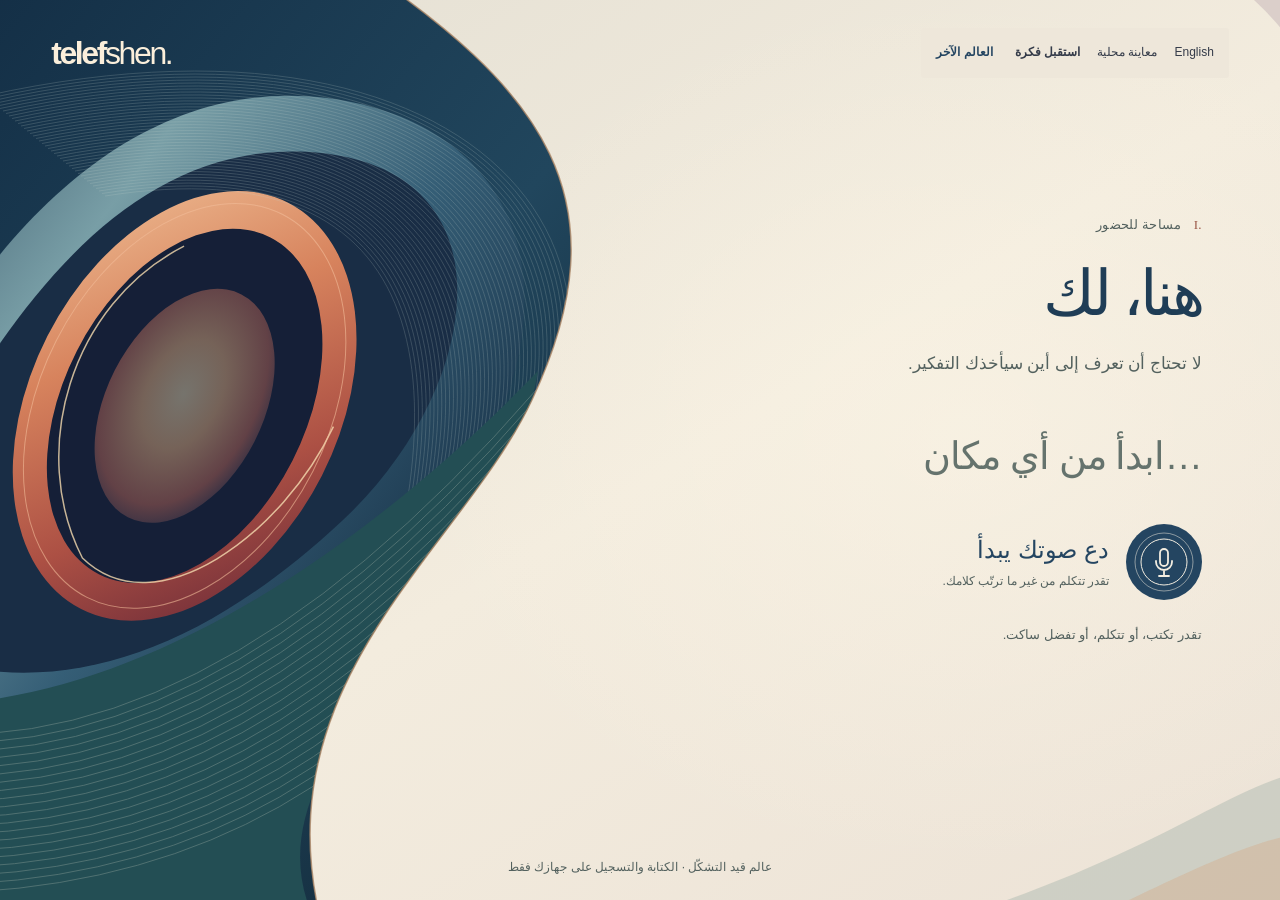
==== commit ea4887d6: "Add an intersection inside the world and a distinct historical trace for its emerging work" ====
--- a/apps/world-web/index.html
+++ b/apps/world-web/index.html
@@ -183,9 +183,11 @@
    <section id="human-field" hidden aria-labelledby="field-title" class="human-field">
     <div class="field-heading"><div><p id="field-kicker"></p><h2 id="field-title"></h2></div><button id="field-close" type="button"></button></div>
     <p id="field-note"></p>
+    <div id="field-intersection" class="field-intersection" hidden aria-labelledby="intersection-title"><div class="intersection-header"><span id="intersection-kicker"></span><button id="intersection-clear" type="button"></button></div><h3 id="intersection-title"></h3><div id="intersection-sources" class="intersection-sources"></div><p id="intersection-note"></p><button id="intersection-open" type="button"></button><div id="intersection-compose" hidden><label for="intersection-draft" id="intersection-draft-label"></label><textarea id="intersection-draft" rows="3" maxlength="12000" dir="auto"></textarea><label for="intersection-question" id="intersection-question-label"></label><textarea id="intersection-question" rows="2" maxlength="2000" dir="auto"></textarea><div class="actions"><button id="intersection-keep" class="accent" type="button"></button><button id="intersection-back" type="button"></button></div><p id="intersection-status" role="status" class="quiet"></p></div></div>
     <div id="field-own" class="field-materials"></div>
     <button id="field-scenarios" type="button" aria-expanded="false" aria-controls="field-samples"></button>
     <div id="field-samples" class="field-materials" hidden></div>
+    <button id="intersection-example" type="button" hidden></button>
    </section>
    <section id="formation" hidden aria-labelledby="formation-title" class="formation">
     <div class="formation-heading"><h2 id="formation-title"></h2><button type="button" id="formation-cancel"></button></div>
@@ -230,6 +232,7 @@
     <div id="mind-marks" class="mind-marks"></div><p id="mind-empty" class="quiet" hidden></p>
     <p id="mind-limit" class="quiet" hidden></p>
    </section>
+   <section id="field-history" hidden class="field-history" aria-labelledby="field-history-title"><h2 id="field-history-title"></h2><p id="field-history-note"></p><div id="field-history-pieces" class="intersection-sources"></div><details><summary id="field-history-initial-label"></summary><blockquote id="field-history-initial" dir="auto"></blockquote></details><div class="field-question"><p id="field-history-question-label"></p><blockquote id="field-history-question" dir="auto"></blockquote></div></section>
    <section id="possibility-basis" hidden aria-labelledby="basis-title" class="possibility-basis"><h2 id="basis-title"></h2><p id="basis-note" class="quiet"></p><div id="basis-pieces"></div>
    </section>
    <details id="prior" hidden><summary id="prior-label"></summary><label class="sr" for="prior-text" id="prior-input-label"></label><textarea id="prior-text" rows="3" maxlength="6000" dir="auto"></textarea></details>
--- a/apps/world-web/world.css
+++ b/apps/world-web/world.css
@@ -721,3 +721,53 @@
 .possibility-editor label{font-size:clamp(19px,2vw,29px);line-height:1.4}
 @media(max-width:760px){#world-periphery{margin-block:8px}#mind-reveal{min-height:62px;padding-inline-start:10px}.mind-echo{padding:18px}}
 @media(forced-colors:active){.mind-echo{border:1px solid CanvasText}.mind-echo::before{display:none}}
+
+
+/* THE OTHER WORLD — human thought first, status second. Local disclosed material only. */
+#open-field{font-weight:600;color:#244561}
+#cast-voice{display:block;text-align:start;padding:9px 0;margin-block-start:10px;color:#375449;font-size:clamp(17px,1.6vw,23px);border-block-end:1px solid #6e8a7b;min-height:44px}
+#cast-voice:hover{text-decoration:none;color:#244561}
+.human-field{position:relative;isolation:isolate;margin-block:36px 28px;padding-block:26px;scroll-margin-block-start:22px;border-block-start:1px solid #89968c90}
+.field-heading{display:flex;align-items:flex-start;justify-content:space-between;gap:16px}
+#field-kicker{color:#53615e;font-size:12px;letter-spacing:.04em;margin:0 0 12px}
+#field-title{font-weight:400;font-size:clamp(30px,4.1vw,58px);line-height:1.2;letter-spacing:-.04em;color:#244561;margin:0}
+#field-close{font-size:13px;flex:none;color:#53615e}
+#field-note{max-width:62ch;font-size:14px;line-height:1.7;color:#53615e;margin:17px 0 26px}
+.field-materials{display:grid;grid-template-columns:repeat(2,minmax(0,1fr));gap:14px;margin-block:14px 20px}
+.field-material{position:relative;isolation:isolate;min-width:0;padding:clamp(16px,2vw,28px);display:flex;flex-direction:column;align-items:stretch;color:#29463d}
+.field-material::before{content:"";position:absolute;inset:0;z-index:-1;pointer-events:none;background:#d6e1c9;clip-path:polygon(0 2%,97% 0,100% 96%,2% 100%)}
+.field-material:nth-child(3n+2)::before{background:#ead3ba;clip-path:polygon(2% 0,100% 4%,97% 100%,0 97%)}
+.field-material:nth-child(3n+3)::before{background:#d4e0e2}
+.field-provenance,.field-person{font-size:12px;line-height:1.6;color:#45594e;margin:0}
+.field-material blockquote{white-space:pre-wrap;overflow-wrap:anywhere;font-size:clamp(19px,2vw,29px);line-height:1.55;margin:18px 0;flex:1}
+.field-person{border-block-start:1px solid #84938788;padding-block-start:9px}
+.field-material .actions{margin-block:8px 0;gap:7px}
+.field-material .actions button{padding-inline:0;color:#244561;text-align:start;font-size:13px}
+.field-empty{grid-column:1/-1;color:#53615e;font-size:17px;padding:18px 0}
+#field-scenarios{color:#244561;border-block-end:1px solid #6e8a7b;padding-inline:0;font-size:16px}
+body[data-human-field=open][data-phase=private] #peripheral-material{translate:19px -12px;opacity:.9}
+#exchange .field-departure{grid-column:1/-1;border-block-start:1px solid #89968c70;padding-block-start:14px}
+#exchange .field-departure button{background:#375449;color:#fff9ed;border:1px solid #375449;border-radius:2px;font-size:14px}
+#exchange .field-departure button:disabled{opacity:.48}
+.exchange-voice{border-block:1px solid #7c947b88;padding-block:14px;margin-block:12px}
+.exchange-voice p{font-size:13px;color:#34574a;margin:5px 0}
+#exchange-audio{display:block;width:100%;max-width:100%;height:48px;margin:8px 0}
+@media(max-width:760px){.field-materials{grid-template-columns:1fr}.field-heading{gap:8px}#field-title{font-size:34px}.field-material{padding:18px}#field-close{padding-inline:3px}.human-field{margin-block:25px}}
+@media(forced-colors:active){.field-material{border:1px solid CanvasText;color:CanvasText}.field-material::before{display:none}#exchange .field-departure button{background:ButtonFace;color:ButtonText;border:1px solid ButtonText}}
+
+
+/* The human field is another perspective of the very same world, not a panel below writing. */
+body[data-human-field=open][data-phase=private] #private > :not(#human-field){display:none}
+body[data-human-field=open][data-phase=private] #world{padding-block-start:clamp(34px,5vh,76px)}
+body[data-human-field=open][data-phase=private] #world .center{width:min(100%,1040px);max-width:74%}
+body[data-human-field=open][data-phase=private] #fold-mass{translate:-330px 0}
+body[data-human-field=open][data-phase=private] .human-field{margin-block-start:0;padding-block-start:0;border-block-start:0}
+body[data-human-field=open][data-phase=private] .field-materials{gap:clamp(16px,2vw,30px)}
+body[data-human-field=open][data-phase=private] .field-material:nth-child(4n+2){margin-block-start:24px}
+body[data-human-field=open][data-phase=private] .field-material:nth-child(4n+3){margin-inline-end:24px}
+@media(max-width:760px){
+ body[data-human-field=open][data-phase=private] #world .center{max-width:none;width:100%}
+ body[data-human-field=open][data-phase=private] #world{padding-block-start:clamp(102px,16svh,146px)}
+ body[data-human-field=open][data-phase=private] #fold-mass{translate:0 -18px}
+ body[data-human-field=open][data-phase=private] .field-material:nth-child(n){margin:0}
+}
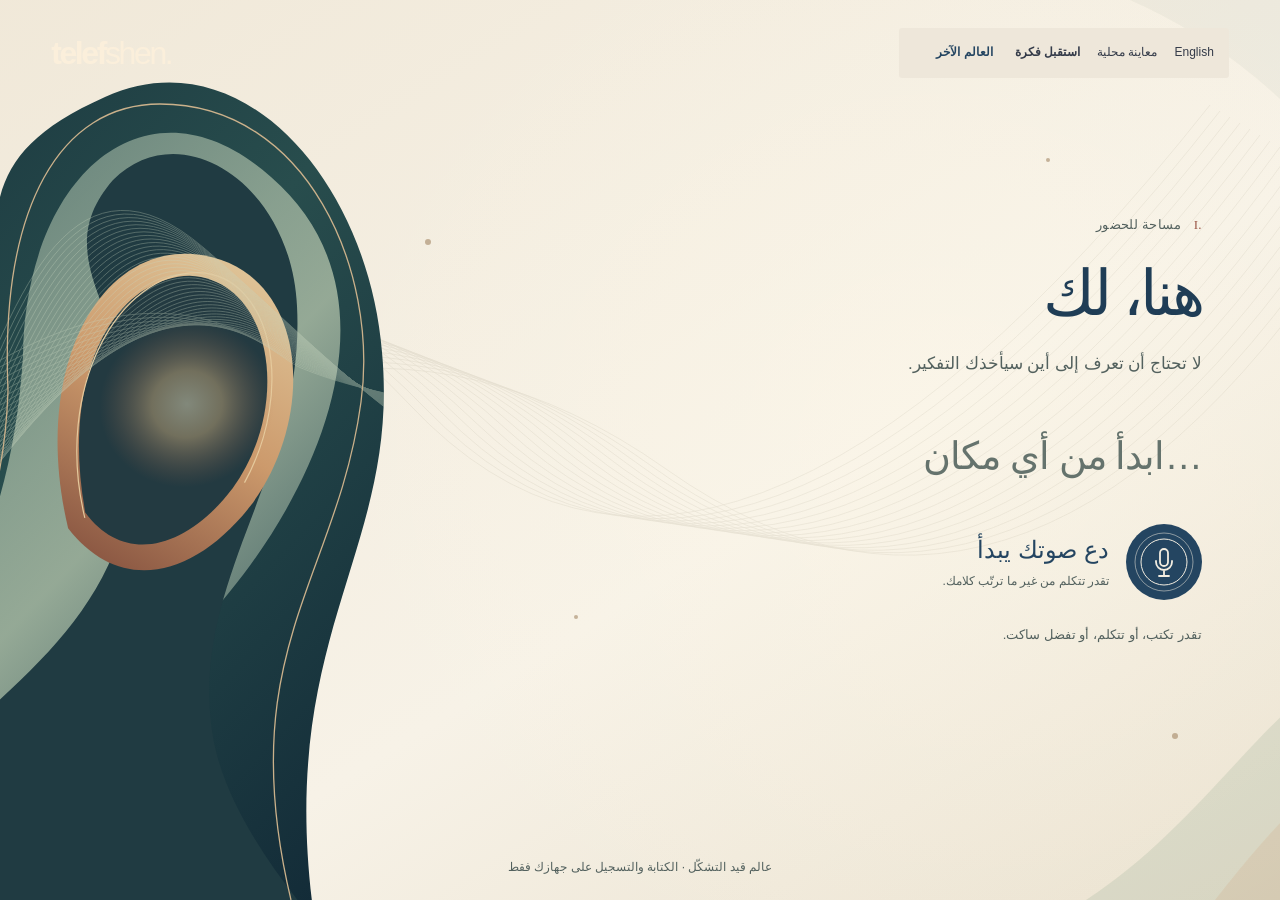
==== commit 186e3059: "Continuum: replace the static portal with one flowing, responsive material composition" ====
--- a/apps/world-web/index.html
+++ b/apps/world-web/index.html
@@ -10,124 +10,108 @@
 <div id="presence-material" aria-hidden="true" class="presence-material">
 <svg viewBox="0 0 1440 900" preserveAspectRatio="xMidYMid slice" xmlns="http://www.w3.org/2000/svg">
  <defs>
-  <linearGradient id="paper-light" x1="0" y1="0" x2="1" y2="1"><stop stop-color="#e2ded2"/><stop offset=".52" stop-color="#f3ecde"/><stop offset="1" stop-color="#ece2d6"/></linearGradient>
-  <linearGradient id="deep-fold" x1="0" y1="0" x2=".8" y2="1"><stop stop-color="#122c43"/><stop offset=".6" stop-color="#21465d"/><stop offset="1" stop-color="#132a3a"/></linearGradient>
-  <linearGradient id="blue-edge" x1="0" y1="0" x2="1" y2=".7"><stop stop-color="#233a52"/><stop offset=".36" stop-color="#789ea6"/><stop offset=".65" stop-color="#355e76"/><stop offset="1" stop-color="#142b41"/></linearGradient>
-  <linearGradient id="ember-rim" x1="0" y1="0" x2=".8" y2="1"><stop stop-color="#f2c59b"/><stop offset=".39" stop-color="#d7835d"/><stop offset=".73" stop-color="#ac5044"/><stop offset="1" stop-color="#722e39"/></linearGradient>
-  <radialGradient id="aperture-light" cx=".46" cy=".46" r=".63"><stop stop-color="#f6e4b4"/><stop offset=".37" stop-color="#f5bc84"/><stop offset=".75" stop-color="#c86e5a"/><stop offset="1" stop-color="#363851"/></radialGradient>
+  <linearGradient id="paper-light" x1="0" y1="0" x2="1" y2="1"><stop stop-color="#f0e8d8"/><stop offset=".58" stop-color="#f7f2e7"/><stop offset="1" stop-color="#e9e0cd"/></linearGradient>
+  <linearGradient id="deep-fold" x1="0" y1="0" x2=".9" y2="1"><stop stop-color="#152e39"/><stop offset=".5" stop-color="#284d4d"/><stop offset="1" stop-color="#122a37"/></linearGradient>
+  <linearGradient id="blue-edge" x1="0" y1="0" x2=".8" y2="1"><stop stop-color="#587976"/><stop offset=".6" stop-color="#b8c8ae"/><stop offset="1" stop-color="#244853"/></linearGradient>
+  <linearGradient id="ember-rim" x1="0" y1="1" x2="1" y2="0"><stop stop-color="#7f4b3b"/><stop offset=".5" stop-color="#cc9a6c"/><stop offset="1" stop-color="#e3cda1"/></linearGradient>
+  <radialGradient id="aperture-light"><stop stop-color="#fff0c7"/><stop offset=".4" stop-color="#dab681"/><stop offset="1" stop-color="#a2644a" stop-opacity="0"/></radialGradient>
   <radialGradient id="reading-light"><stop stop-color="#fff9e9" stop-opacity=".9"/><stop offset="1" stop-color="#fff9e9" stop-opacity="0"/></radialGradient>
-  <clipPath id="mobile-window"><path d="M0 0H430V116Q309 181 0 208Z"/></clipPath>
-  <clipPath id="sound-window"><ellipse cx="267" cy="404" rx="117" ry="183"/></clipPath>
-  <clipPath id="mass-clip"><path d="M0-40H430C625 89 706 200 612 400C541 552 331 686 406 940H0Z"/></clipPath>
+  <clipPath id="mobile-window"><path d="M0 0H430V148Q280 186 0 222Z"/></clipPath>
+  <clipPath id="sound-window"><ellipse cx="267" cy="404" rx="124" ry="118"/></clipPath>
+  <clipPath id="mass-clip"><path d="M-260 933C-182 699 38 633 66 411C88 231 33 165 185 97C322 35 448 182 462 352C481 558 347 638 398 943Z"/></clipPath>
  </defs>
  <rect width="1440" height="900" fill="url(#paper-light)"/>
- <ellipse id="focus-light" cx="1040" cy="430" rx="560" ry="440" fill="url(#reading-light)"/>
+ <ellipse id="focus-light" cx="1020" cy="440" rx="620" ry="550" fill="url(#reading-light)"/>
+ <g id="continuum-lines" fill="none" stroke="#9d957e" stroke-width=".65" opacity=".19"><path d="M-110 510 Q185 80 490 405 T1290 105"/>
+<path d="M-106 517 Q197 88 506 409 T1300 111"/>
+<path d="M-102 524 Q209 96 522 413 T1310 117"/>
+<path d="M-98 531 Q221 104 538 417 T1320 123"/>
+<path d="M-94 538 Q233 112 554 421 T1330 129"/>
+<path d="M-90 545 Q245 120 570 425 T1340 135"/>
+<path d="M-86 552 Q257 128 586 429 T1350 141"/>
+<path d="M-82 559 Q269 136 602 433 T1360 147"/>
+<path d="M-78 566 Q281 144 618 437 T1370 153"/>
+<path d="M-74 573 Q293 152 634 441 T1380 159"/>
+<path d="M-70 580 Q305 160 650 445 T1390 165"/>
+<path d="M-66 587 Q317 168 666 449 T1400 171"/>
+<path d="M-62 594 Q329 176 682 453 T1410 177"/>
+<path d="M-58 601 Q341 184 698 457 T1420 183"/>
+<path d="M-54 608 Q353 192 714 461 T1430 189"/>
+<path d="M-50 615 Q365 200 730 465 T1440 195"/>
+<path d="M-46 622 Q377 208 746 469 T1450 201"/></g>
  <g id="fold-frame"><g id="fold-mass">
-  <path d="M0-40H430C625 89 706 200 612 400C541 552 331 686 406 940H0Z" fill="url(#deep-fold)"/>
+  <path d="M-260 933C-182 699 38 633 66 411C88 231 33 165 185 97C322 35 448 182 462 352C481 558 347 638 398 943Z" fill="url(#deep-fold)"/>
   <g clip-path="url(#mass-clip)">
-   <ellipse cx="271" cy="458" rx="265" ry="320" transform="rotate(32 271 458)" fill="#0e223b" opacity=".7"/>
-   <path d="M-106 690C-68 426 124 63 407 98C660 131 662 401 457 580C261 751 103 804-106 690Z" fill="url(#blue-edge)"/>
-   <path d="M-70 623C46 363 183 131 401 153C595 173 563 389 423 520C255 677 89 716-70 623Z" fill="#192d45"/>
-   <g id="aperture" transform="rotate(27 262 400)">
-    <ellipse cx="267" cy="404" rx="154" ry="228" fill="url(#ember-rim)"/>
-    <ellipse cx="267" cy="404" rx="121" ry="189" fill="#151f37"/>
-    <ellipse id="aperture-energy" cx="267" cy="404" rx="106" ry="169" fill="url(#aperture-light)"/>
-    <g id="sound-inside" clip-path="url(#sound-window)" pointer-events="none">
-     <g transform="translate(144 366) scale(.68 1.6)"><path id="world-live-ink" fill="#fff3ce"/><path id="world-recorded-ink" fill="#f5d5a7"/></g>
-    </g>
-    <path d="M194 262C119 365 148 516 245 586C343 616 413 472 409 355" stroke="#f6dbb0" opacity=".8" stroke-width="1.5" fill="none"/>
-    <ellipse cx="267" cy="404" rx="144" ry="215" fill="none" stroke="#f2bc99" opacity=".6" stroke-width="1"/>
+   <path d="M-215 874C-33 722 87 607 103 356C105 176 227 67 351 177C511 316 363 567 223 679C146 753 165 851 254 960Z" fill="url(#blue-edge)" opacity=".76"/>
+   <path d="M-145 943C-15 736 153 690 203 527C260 340 109 277 193 180C260 113 371 183 377 306C386 473 267 580 293 737C306 811 361 881 412 943Z" fill="#203b42"/>
+   <g id="aperture" transform="rotate(-17 267 404)">
+    <path d="M117 488C127 329 225 228 316 262C421 304 394 449 298 520C220 574 146 565 117 488Z" fill="url(#ember-rim)"/>
+    <path d="M138 478C154 339 234 262 307 282C384 309 369 435 286 498C225 542 160 541 138 478Z" fill="#233a41"/>
+    <ellipse id="aperture-energy" cx="267" cy="404" rx="119" ry="112" fill="url(#aperture-light)"/>
+    <g id="sound-inside" clip-path="url(#sound-window)" pointer-events="none"><g transform="translate(144 378) scale(.68 1.1)"><path id="world-live-ink" fill="#fff0cf"/><path id="world-recorded-ink" fill="#f1c38d"/></g></g>
+    <path d="M136 483C144 350 240 257 317 282C385 306 376 421 299 496" fill="none" stroke="#e5c99c" stroke-width="1.2"/>
    </g>
-   <g id="surface-filaments" stroke="#c3d1cb" stroke-width=".72" opacity=".28" fill="none"><path d="M65.00 96.00 C610.00 -25.00 815.00 318.00 506.00 605.00 S4.00 945.00 -138.00 621.00"/>
-<path d="M68.00 98.50 C607.75 -20.80 808.38 319.80 504.13 607.40 S2.88 942.75 -135.75 619.60"/>
-<path d="M71.00 101.00 C605.50 -16.60 801.75 321.60 502.25 609.80 S1.75 940.50 -133.50 618.20"/>
-<path d="M74.00 103.50 C603.25 -12.40 795.13 323.40 500.38 612.20 S0.63 938.25 -131.25 616.80"/>
-<path d="M77.00 106.00 C601.00 -8.20 788.50 325.20 498.50 614.60 S-0.50 936.00 -129.00 615.40"/>
-<path d="M80.00 108.50 C598.75 -4.00 781.88 327.00 496.63 617.00 S-1.63 933.75 -126.75 614.00"/>
-<path d="M83.00 111.00 C596.50 0.20 775.25 328.80 494.75 619.40 S-2.75 931.50 -124.50 612.60"/>
-<path d="M86.00 113.50 C594.25 4.40 768.63 330.60 492.88 621.80 S-3.87 929.25 -122.25 611.20"/>
-<path d="M89.00 116.00 C592.00 8.60 762.00 332.40 491.00 624.20 S-5.00 927.00 -120.00 609.80"/>
-<path d="M92.00 118.50 C589.75 12.80 755.38 334.20 489.13 626.60 S-6.13 924.75 -117.75 608.40"/>
-<path d="M95.00 121.00 C587.50 17.00 748.75 336.00 487.25 629.00 S-7.25 922.50 -115.50 607.00"/>
-<path d="M98.00 123.50 C585.25 21.20 742.13 337.80 485.38 631.40 S-8.38 920.25 -113.25 605.60"/>
-<path d="M101.00 126.00 C583.00 25.40 735.50 339.60 483.50 633.80 S-9.50 918.00 -111.00 604.20"/>
-<path d="M104.00 128.50 C580.75 29.60 728.88 341.40 481.63 636.20 S-10.63 915.75 -108.75 602.80"/>
-<path d="M107.00 131.00 C578.50 33.80 722.25 343.20 479.75 638.60 S-11.75 913.50 -106.50 601.40"/>
-<path d="M110.00 133.50 C576.25 38.00 715.63 345.00 477.88 641.00 S-12.88 911.25 -104.25 600.00"/>
-<path d="M113.00 136.00 C574.00 42.20 709.00 346.80 476.00 643.40 S-14.00 909.00 -102.00 598.60"/>
-<path d="M116.00 138.50 C571.75 46.40 702.38 348.60 474.13 645.80 S-15.13 906.75 -99.75 597.20"/>
-<path d="M119.00 141.00 C569.50 50.60 695.75 350.40 472.25 648.20 S-16.25 904.50 -97.50 595.80"/>
-<path d="M122.00 143.50 C567.25 54.80 689.13 352.20 470.38 650.60 S-17.38 902.25 -95.25 594.40"/>
-<path d="M125.00 146.00 C565.00 59.00 682.50 354.00 468.50 653.00 S-18.50 900.00 -93.00 593.00"/>
-<path d="M128.00 148.50 C562.75 63.20 675.88 355.80 466.63 655.40 S-19.63 897.75 -90.75 591.60"/>
-<path d="M131.00 151.00 C560.50 67.40 669.25 357.60 464.75 657.80 S-20.75 895.50 -88.50 590.20"/>
-<path d="M134.00 153.50 C558.25 71.60 662.63 359.40 462.88 660.20 S-21.87 893.25 -86.25 588.80"/>
-<path d="M137.00 156.00 C556.00 75.80 656.00 361.20 461.00 662.60 S-23.00 891.00 -84.00 587.40"/>
-<path d="M140.00 158.50 C553.75 80.00 649.38 363.00 459.13 665.00 S-24.13 888.75 -81.75 586.00"/>
-<path d="M143.00 161.00 C551.50 84.20 642.75 364.80 457.25 667.40 S-25.25 886.50 -79.50 584.60"/>
-<path d="M146.00 163.50 C549.25 88.40 636.13 366.60 455.38 669.80 S-26.38 884.25 -77.25 583.20"/>
-<path d="M149.00 166.00 C547.00 92.60 629.50 368.40 453.50 672.20 S-27.50 882.00 -75.00 581.80"/>
-<path d="M152.00 168.50 C544.75 96.80 622.88 370.20 451.63 674.60 S-28.63 879.75 -72.75 580.40"/>
-<path d="M155.00 171.00 C542.50 101.00 616.25 372.00 449.75 677.00 S-29.75 877.50 -70.50 579.00"/>
-<path d="M158.00 173.50 C540.25 105.20 609.63 373.80 447.88 679.40 S-30.88 875.25 -68.25 577.60"/>
-<path d="M161.00 176.00 C538.00 109.40 603.00 375.60 446.00 681.80 S-32.00 873.00 -66.00 576.20"/>
-<path d="M164.00 178.50 C535.75 113.60 596.38 377.40 444.13 684.20 S-33.13 870.75 -63.75 574.80"/>
-<path d="M167.00 181.00 C533.50 117.80 589.75 379.20 442.25 686.60 S-34.25 868.50 -61.50 573.40"/>
-<path d="M170.00 183.50 C531.25 122.00 583.13 381.00 440.38 689.00 S-35.38 866.25 -59.25 572.00"/>
-<path d="M173.00 186.00 C529.00 126.20 576.50 382.80 438.50 691.40 S-36.50 864.00 -57.00 570.60"/>
-<path d="M176.00 188.50 C526.75 130.40 569.88 384.60 436.63 693.80 S-37.63 861.75 -54.75 569.20"/>
-<path d="M179.00 191.00 C524.50 134.60 563.25 386.40 434.75 696.20 S-38.75 859.50 -52.50 567.80"/>
-<path d="M182.00 193.50 C522.25 138.80 556.63 388.20 432.88 698.60 S-39.88 857.25 -50.25 566.40"/>
-<path d="M185.00 196.00 C520.00 143.00 550.00 390.00 431.00 701.00 S-41.00 855.00 -48.00 565.00"/></g>
-   <path d="M-70 698C151 739 412 585 618 371C574 627 295 768 406 940H-70Z" fill="#234e54"/>
-   <g stroke="#a9b7ab" stroke-width=".8" opacity=".42" fill="none"><path d="M-50.00 726.00 Q270.00 789.00 617.00 389.00"/>
-<path d="M-48.95 734.79 Q273.05 795.05 612.79 403.21"/>
-<path d="M-47.89 743.58 Q276.11 801.11 608.58 417.42"/>
-<path d="M-46.84 752.37 Q279.16 807.16 604.37 431.63"/>
-<path d="M-45.79 761.16 Q282.21 813.21 600.16 445.84"/>
-<path d="M-44.74 769.95 Q285.26 819.26 595.95 460.05"/>
-<path d="M-43.68 778.74 Q288.32 825.32 591.74 474.26"/>
-<path d="M-42.63 787.53 Q291.37 831.37 587.53 488.47"/>
-<path d="M-41.58 796.32 Q294.42 837.42 583.32 502.68"/>
-<path d="M-40.53 805.11 Q297.47 843.47 579.11 516.89"/>
-<path d="M-39.47 813.89 Q300.53 849.53 574.89 531.11"/>
-<path d="M-38.42 822.68 Q303.58 855.58 570.68 545.32"/>
-<path d="M-37.37 831.47 Q306.63 861.63 566.47 559.53"/>
-<path d="M-36.32 840.26 Q309.68 867.68 562.26 573.74"/>
-<path d="M-35.26 849.05 Q312.74 873.74 558.05 587.95"/>
-<path d="M-34.21 857.84 Q315.79 879.79 553.84 602.16"/>
-<path d="M-33.16 866.63 Q318.84 885.84 549.63 616.37"/>
-<path d="M-32.11 875.42 Q321.89 891.89 545.42 630.58"/>
-<path d="M-31.05 884.21 Q324.95 897.95 541.21 644.79"/>
-<path d="M-30.00 893.00 Q328.00 904.00 537.00 659.00"/></g>
+   <g id="surface-filaments" fill="none" stroke="#c8d6bf" stroke-width=".8" opacity=".40"><path d="M-210.00 780.00 C45.00 820.00 30.00 32.00 284.00 248.00 S748.00 807.00 1118.00 -190.00"/>
+<path d="M-206.24 772.20 C49.39 805.12 37.68 39.80 286.32 250.90 S750.44 800.90 1121.66 -184.63"/>
+<path d="M-202.49 764.39 C53.78 790.24 45.37 47.61 288.63 253.80 S752.88 794.80 1125.32 -179.27"/>
+<path d="M-198.73 756.59 C58.17 775.37 53.05 55.41 290.95 256.71 S755.32 788.71 1128.98 -173.90"/>
+<path d="M-194.98 748.78 C62.56 760.49 60.73 63.22 293.27 259.61 S757.76 782.61 1132.63 -168.54"/>
+<path d="M-191.22 740.98 C66.95 745.61 68.41 71.02 295.59 262.51 S760.20 776.51 1136.29 -163.17"/>
+<path d="M-187.46 733.17 C71.34 730.73 76.10 78.83 297.90 265.41 S762.63 770.41 1139.95 -157.80"/>
+<path d="M-183.71 725.37 C75.73 715.85 83.78 86.63 300.22 268.32 S765.07 764.32 1143.61 -152.44"/>
+<path d="M-179.95 717.56 C80.12 700.98 91.46 94.44 302.54 271.22 S767.51 758.22 1147.27 -147.07"/>
+<path d="M-176.20 709.76 C84.51 686.10 99.15 102.24 304.85 274.12 S769.95 752.12 1150.93 -141.71"/>
+<path d="M-172.44 701.95 C88.90 671.22 106.83 110.05 307.17 277.02 S772.39 746.02 1154.59 -136.34"/>
+<path d="M-168.68 694.15 C93.29 656.34 114.51 117.85 309.49 279.93 S774.83 739.93 1158.24 -130.98"/>
+<path d="M-164.93 686.34 C97.68 641.46 122.20 125.66 311.80 282.83 S777.27 733.83 1161.90 -125.61"/>
+<path d="M-161.17 678.54 C102.07 626.59 129.88 133.46 314.12 285.73 S779.71 727.73 1165.56 -120.24"/>
+<path d="M-157.41 670.73 C106.46 611.71 137.56 141.27 316.44 288.63 S782.15 721.63 1169.22 -114.88"/>
+<path d="M-153.66 662.93 C110.85 596.83 145.24 149.07 318.76 291.54 S784.59 715.54 1172.88 -109.51"/>
+<path d="M-149.90 655.12 C115.24 581.95 152.93 156.88 321.07 294.44 S787.02 709.44 1176.54 -104.15"/>
+<path d="M-146.15 647.32 C119.63 567.07 160.61 164.68 323.39 297.34 S789.46 703.34 1180.20 -98.78"/>
+<path d="M-142.39 639.51 C124.02 552.20 168.29 172.49 325.71 300.24 S791.90 697.24 1183.85 -93.41"/>
+<path d="M-138.63 631.71 C128.41 537.32 175.98 180.29 328.02 303.15 S794.34 691.15 1187.51 -88.05"/>
+<path d="M-134.88 623.90 C132.80 522.44 183.66 188.10 330.34 306.05 S796.78 685.05 1191.17 -82.68"/>
+<path d="M-131.12 616.10 C137.20 507.56 191.34 195.90 332.66 308.95 S799.22 678.95 1194.83 -77.32"/>
+<path d="M-127.37 608.29 C141.59 492.68 199.02 203.71 334.98 311.85 S801.66 672.85 1198.49 -71.95"/>
+<path d="M-123.61 600.49 C145.98 477.80 206.71 211.51 337.29 314.76 S804.10 666.76 1202.15 -66.59"/>
+<path d="M-119.85 592.68 C150.37 462.93 214.39 219.32 339.61 317.66 S806.54 660.66 1205.80 -61.22"/>
+<path d="M-116.10 584.88 C154.76 448.05 222.07 227.12 341.93 320.56 S808.98 654.56 1209.46 -55.85"/>
+<path d="M-112.34 577.07 C159.15 433.17 229.76 234.93 344.24 323.46 S811.41 648.46 1213.12 -50.49"/>
+<path d="M-108.59 569.27 C163.54 418.29 237.44 242.73 346.56 326.37 S813.85 642.37 1216.78 -45.12"/>
+<path d="M-104.83 561.46 C167.93 403.41 245.12 250.54 348.88 329.27 S816.29 636.27 1220.44 -39.76"/>
+<path d="M-101.07 553.66 C172.32 388.54 252.80 258.34 351.20 332.17 S818.73 630.17 1224.10 -34.39"/>
+<path d="M-97.32 545.85 C176.71 373.66 260.49 266.15 353.51 335.07 S821.17 624.07 1227.76 -29.02"/>
+<path d="M-93.56 538.05 C181.10 358.78 268.17 273.95 355.83 337.98 S823.61 617.98 1231.41 -23.66"/>
+<path d="M-89.80 530.24 C185.49 343.90 275.85 281.76 358.15 340.88 S826.05 611.88 1235.07 -18.29"/>
+<path d="M-86.05 522.44 C189.88 329.02 283.54 289.56 360.46 343.78 S828.49 605.78 1238.73 -12.93"/>
+<path d="M-82.29 514.63 C194.27 314.15 291.22 297.37 362.78 346.68 S830.93 599.68 1242.39 -7.56"/>
+<path d="M-78.54 506.83 C198.66 299.27 298.90 305.17 365.10 349.59 S833.37 593.59 1246.05 -2.20"/>
+<path d="M-74.78 499.02 C203.05 284.39 306.59 312.98 367.41 352.49 S835.80 587.49 1249.71 3.17"/>
+<path d="M-71.02 491.22 C207.44 269.51 314.27 320.78 369.73 355.39 S838.24 581.39 1253.37 8.54"/>
+<path d="M-67.27 483.41 C211.83 254.63 321.95 328.59 372.05 358.29 S840.68 575.29 1257.02 13.90"/>
+<path d="M-63.51 475.61 C216.22 239.76 329.63 336.39 374.37 361.20 S843.12 569.20 1260.68 19.27"/>
+<path d="M-59.76 467.80 C220.61 224.88 337.32 344.20 376.68 364.10 S845.56 563.10 1264.34 24.63"/>
+<path d="M-56.00 460.00 C225.00 210.00 345.00 352.00 379.00 367.00 S848.00 557.00 1268.00 30.00"/></g>
   </g>
-  <path d="M430-40C625 89 706 200 612 400C541 552 331 686 406 940" stroke="#af8a6a" stroke-opacity=".8" stroke-width="1.5" fill="none"/>
+  <path d="M-193 910C-75 722 80 635 88 391C80 205 141 104 240 104C387 104 459 271 441 402C417 580 312 652 371 900" stroke="#cbb18b" stroke-width="1.3" fill="none"/>
  </g></g>
- <g id="peripheral-material" opacity=".64">
-  <path d="M1440 900H1087C1297 824 1338 759 1440 768Z" fill="#819c91" opacity=".44"/>
-  <path d="M1440 900H1209C1325 844 1374 825 1440 831Z" fill="#c59a76" opacity=".55"/>
-  <path d="M1440 0H1334C1397 58 1424 131 1440 219Z" fill="#a58c9e" opacity=".45"/>
+ <g id="peripheral-material" opacity=".44">
+  <path d="M1440 900H1166C1289 820 1349 698 1440 661Z" fill="#93a98f" opacity=".48"/>
+  <path d="M1440 900H1295Q1390 778 1440 760Z" fill="#b9926c" opacity=".45"/>
+  <path d="M1440 0H1210Q1346 60 1440 190Z" fill="#a3ac9b" opacity=".22"/>
  </g>
  <g id="encounter-field" aria-hidden="true">
-  <g class="encounter-route" fill="none" stroke="#a67b5a" stroke-width="1.1" opacity=".42">
-   <path d="M304 480C485 427 575 215 760 252S1053 474 1440 242" stroke-dasharray="4 9"/>
-   <path d="M297 504C468 449 587 240 758 270" />
-  </g>
-  <g class="encounter-other">
-   <path d="M-45 840C76 691 309 671 418 438C392 691 231 862 16 928Z" fill="#c07c61" opacity=".68"/>
-   <path d="M-45 840C76 691 309 671 418 438C372 655 194 794 28 845Z" fill="#efc195" opacity=".64"/>
-   <path d="M-20 856C108 743 292 671 408 467" stroke="#f3d1b0" stroke-width="1.4" fill="none"/>
-  </g>
-  <g class="encounter-common">
-   <path d="M40 899C152 799 309 739 405 600C401 727 338 839 220 922H40Z" fill="#8eafa6" opacity=".88"/>
-   <path d="M60 908C144 816 301 752 395 632" stroke="#e7e4c5" stroke-width="1.8" fill="none"/>
-  </g>
+  <g class="encounter-route" fill="none" stroke="#987b5d" stroke-width="1.2" opacity=".4"><path d="M280 420Q510 235 708 431T1350 280" stroke-dasharray="2 10"/><path d="M282 435Q529 293 726 429" /></g>
+  <g class="encounter-other"><path d="M-75 183C55 12 325 54 443 255C296 151 277 448 97 570Z" fill="#af785c" opacity=".77"/><path d="M-43 197C104 55 310 74 420 242C281 156 252 414 98 532Z" fill="#d9b890" opacity=".78"/><path d="M-30 192Q218 42 420 242" stroke="#f5ddba" stroke-width="1.5" fill="none"/></g>
+  <g class="encounter-common"><path d="M20 668C89 468 279 500 448 307C406 530 264 735 83 883Z" fill="#90b0a4" opacity=".9"/><path d="M29 678Q197 636 432 333" stroke="#e7e4c5" stroke-width="1.4" fill="none"/></g>
  </g>
+ <g id="continuum-nodes" fill="#a08360" opacity=".58"><circle cx="508" cy="242" r="3"/><circle cx="656" cy="617" r="2"/><circle cx="1128" cy="160" r="2"/><circle cx="1255" cy="736" r="3"/></g>
 </svg>
 </div>
 <header class="world-edge">
  <span class="signature" aria-label="Telefshen">telef<span>shen.</span></span>
- <div class="edge-actions"><button id="open-field" type="button" aria-expanded="false" aria-controls="human-field"></button><button id="open-encounter" type="button"></button><input id="encounter-file" type="file" accept=".telefshen,application/json" hidden><span id="mode"></span><button id="locale" lang="en">English</button></div>
+ <div class="edge-actions"><button id="sound-world" type="button" aria-pressed="false"></button><button id="open-field" type="button" aria-expanded="false" aria-controls="human-field"></button><button id="open-encounter" type="button"></button><input id="encounter-file" type="file" accept=".telefshen,application/json" hidden><span id="mode"></span><button id="locale" lang="en">English</button></div>
 </header>
 <main id="world" aria-label="Telefshen">
  <div class="center">
@@ -178,6 +162,18 @@
      <button id="prepare" type="button" hidden><svg viewBox="0 0 36 36" width="36" height="36" aria-hidden="true"><path d="M3 27Q15 27 22 15L32 5M22 5H32V15" fill="none" stroke="currentColor" stroke-width="1.7" stroke-linecap="round" stroke-linejoin="round"/><circle cx="4" cy="27" r="2" fill="currentColor"/></svg><span><span id="prepare-label"></span><small id="cast-gesture-note"></small></span></button>
     </div>
    </div>
+   <section id="reality" class="reality" hidden aria-labelledby="reality-title">
+    <div class="reality-heading"><div><p id="reality-kicker"></p><h2 id="reality-title"></h2></div><button id="reality-open" type="button" aria-expanded="false" aria-controls="reality-compose"></button></div>
+    <p id="reality-invitation"></p><div id="reality-compose" hidden>
+     <div class="reality-current"><p id="reality-current-label"></p><blockquote id="reality-current-text" dir="auto"></blockquote><p id="reality-question-label"></p><blockquote id="reality-question-text" dir="auto"></blockquote></div>
+     <div class="reality-observation"><label id="reality-observation-label" for="reality-observation"></label><textarea id="reality-observation" maxlength="2000" rows="3" dir="auto"></textarea><label id="reality-source-label" for="reality-source"></label><input id="reality-source" maxlength="500" dir="auto" autocomplete="off"><button id="reality-example" type="button" hidden></button></div>
+     <p id="reality-reading-label"></p><div id="reality-readings" class="reality-choices" role="group" aria-labelledby="reality-reading-label"><button type="button" data-reading="supports" aria-pressed="false"></button><button type="button" data-reading="challenges" aria-pressed="false"></button><button type="button" data-reading="unclear" aria-pressed="false"></button></div>
+     <p id="reality-decision-label"></p><div id="reality-decisions" class="reality-choices" role="group" aria-labelledby="reality-decision-label"><button type="button" data-decision="revise" aria-pressed="false"></button><button type="button" data-decision="hold" aria-pressed="false"></button><button type="button" data-decision="stop" aria-pressed="false"></button></div>
+     <div id="reality-revision-wrap" hidden><label id="reality-revision-label" for="reality-revision"></label><textarea id="reality-revision" maxlength="12000" rows="4" dir="auto"></textarea></div>
+     <label id="reality-next-label" for="reality-next"></label><textarea id="reality-next" maxlength="1000" rows="2" dir="auto"></textarea>
+     <div class="actions"><button id="reality-keep" class="accent" type="button"></button><button id="reality-cancel" type="button"></button></div><p id="reality-status" role="status"></p>
+    </div><div id="reality-history"></div>
+   </section>
    <div class="actions" id="private-actions"><button id="resume" hidden></button><button id="save"></button><button id="recall"></button></div>
    <p id="private-note" class="quiet"></p>
    <section id="human-field" hidden aria-labelledby="field-title" class="human-field">
--- a/apps/world-web/world.css
+++ b/apps/world-web/world.css
@@ -771,3 +771,81 @@
  body[data-human-field=open][data-phase=private] #fold-mass{translate:0 -18px}
  body[data-human-field=open][data-phase=private] .field-material:nth-child(n){margin:0}
 }
+
+
+/* THE INTERSECTION — disclosed materials retain their edges; a possibility takes a third form. */
+.field-intersection{position:relative;isolation:isolate;min-width:0;margin-block:28px 35px;padding:clamp(18px,3vw,36px);scroll-margin-block-start:24px;color:#244561}
+.field-intersection::before{content:"";position:absolute;inset:0;z-index:-1;background:linear-gradient(135deg,#dce5d1 0%,#d9e5dc 48%,#eadabf 100%);clip-path:polygon(0 1%,98% 0,100% 98%,1% 100%);pointer-events:none}
+.intersection-header{display:flex;justify-content:space-between;align-items:center;gap:10px}
+#intersection-kicker{font-size:12px;color:#53615e}
+#intersection-clear{color:#53615e;font-size:13px}
+#intersection-title,.field-history h2{font-weight:400;font-size:clamp(27px,3.1vw,46px);letter-spacing:-.035em;line-height:1.23;margin:5px 0 22px}
+.intersection-sources{display:grid;grid-template-columns:repeat(2,minmax(0,1fr));gap:12px}
+.intersection-piece{min-width:0;position:relative;isolation:isolate;color:#29463d;padding:15px;border-inline-start:2px solid #688677;background:#f5f3e67d}
+.intersection-piece.scenario{border-inline-start-color:#b18465;color:#614233}
+.intersection-piece p{font-size:12px;margin:0 0 9px;color:#53615e}
+.intersection-piece blockquote,.field-history blockquote{font-size:clamp(16px,1.5vw,23px);line-height:1.65;margin:0;white-space:pre-wrap;overflow-wrap:anywhere}
+#intersection-note,#field-history-note{color:#53615e;font-size:13px;line-height:1.7;margin:16px 0}
+#intersection-open,#intersection-keep{color:#f9f3e7;background:#244561;border:1px solid #244561;border-radius:2px;padding-inline:16px;font-size:14px}
+#intersection-keep:disabled{opacity:.48}
+#intersection-compose{margin-block-start:20px;padding-block-start:20px;border-block-start:1px solid #8aa39499}
+#intersection-compose label{display:block;font-size:clamp(19px,2.4vw,31px);font-weight:400;line-height:1.4;margin-block:12px 8px}
+#intersection-compose textarea{border-block-end:1px solid #748e83;min-height:110px;font-size:clamp(19px,2vw,27px);line-height:1.6;padding:7px 0;background:transparent}
+#intersection-question{min-height:76px!important}
+#intersection-example{border-block-end:1px solid #6e8a7b;color:#244561;padding-inline:0;font-size:16px}
+.field-material .field-pick{border-inline-start:2px solid #7c9984;padding-inline:10px}
+.field-material .field-pick[aria-pressed=true]{background:#244561;color:#fff8ea;border-color:#244561}
+.field-history{margin-block:36px 24px;padding-block-start:20px;border-block-start:1px solid #89968c80;color:#244561}
+.field-history h2{font-size:clamp(24px,2.8vw,37px);margin:0 0 10px}
+.field-history details{margin-block:20px 12px;border-inline-start:2px solid #779b97;padding-inline-start:14px}
+.field-history summary{font-size:14px;cursor:pointer;min-height:44px;padding-block:10px}
+.field-question{margin-block-start:18px;padding:18px;background:#eadfc5;color:#614233;border-inline-start:2px solid #b38a65}
+.field-question p{font-size:12px;margin:0 0 9px}
+@media(max-width:760px){.intersection-sources{grid-template-columns:1fr}.field-intersection{padding:20px 15px}.intersection-piece{padding:13px}.field-material .actions{flex-wrap:wrap}}
+@media(forced-colors:active){.field-intersection,.intersection-piece,.field-question{background:Canvas;color:CanvasText;border:1px solid CanvasText}.field-intersection::before{display:none}#intersection-keep,#intersection-open,.field-material .field-pick[aria-pressed=true]{background:ButtonFace;color:ButtonText;border:1px solid ButtonText}}
+
+
+/* THE NEW REALITY — the material meets an outside pressure, not a success dashboard. */
+.reality{position:relative;min-width:0;margin-block:32px 18px;padding-block:16px;border-block-start:1px solid #89968c80;scroll-margin-block-start:24px;color:#244561}
+.reality-heading{display:flex;align-items:flex-end;justify-content:space-between;gap:16px}
+#reality-kicker{font-size:12px;color:#53615e;margin:0 0 5px;letter-spacing:.035em}
+#reality-title{font-size:clamp(24px,2.9vw,43px);line-height:1.2;font-weight:400;letter-spacing:-.04em;margin:0}
+#reality-open{border-block-end:1px solid #8a7960;color:#244561;max-width:45%;white-space:normal;font-size:14px;text-align:start}
+#reality-invitation{font-size:14px;color:#53615e;line-height:1.7;max-width:65ch}
+#reality-compose{isolation:isolate;position:relative;margin-block:24px 16px;padding:clamp(18px,3vw,38px);color:#244561}
+#reality-compose::before{content:"";position:absolute;inset:0;z-index:-1;background:#dcded2;clip-path:polygon(0 0,97% 1%,100% 98%,2% 100%);pointer-events:none}
+.reality-current{padding-block:0 18px;border-block-end:1px solid #8aa39499}
+.reality-current p,.reality-provenance,.reality-source{font-size:12px;color:#53615e;line-height:1.5;margin:0 0 8px}
+.reality-current blockquote,.reality-trace blockquote{font-size:clamp(20px,2vw,29px);line-height:1.6;white-space:pre-wrap;overflow-wrap:anywhere;margin:0 0 15px}
+#reality-compose label,#reality-reading-label,#reality-decision-label{display:block;font-size:clamp(17px,1.9vw,25px);margin:20px 0 7px;line-height:1.4}
+.reality-observation{border-inline-start:3px solid #9a755b;padding-inline-start:18px;margin-block:23px}
+#reality-compose textarea,#reality-compose input{max-width:100%;min-width:0;border-block-end:1px solid #879a88;background:transparent;padding:8px 0;line-height:1.6;font-size:clamp(16px,1.65vw,22px);min-height:44px}
+.reality-choices{display:flex;flex-wrap:wrap;gap:8px;margin-block:8px 14px}
+.reality-choices button{border:1px solid #879a88;min-height:44px;padding:7px 12px;text-align:start;color:#244561}
+.reality-choices button[aria-pressed=true]{background:#244561;color:#fff8ea;border-color:#244561}
+.reality-choices button[data-reading=challenges][aria-pressed=true]{background:#80513f;border-color:#80513f}
+#reality-example{border-block-end:1px solid #8a7960;color:#6e4b3e;margin-top:10px;padding-inline:0}
+#reality-keep{background:#244561;border:1px solid #244561;color:#fff8ea;padding-inline:14px;border-radius:2px}
+#reality-keep:disabled{opacity:.48}
+#reality-status{font-size:13px;color:#6b493a}
+#reality-history h3{font-weight:400;font-size:20px;margin-block:25px 10px}
+.reality-trace{padding:18px 19px;margin:14px 0;border-inline-start:3px solid #73907d;background:#dce5d1;overflow-wrap:anywhere}
+.reality-trace[data-reading=challenges]{background:#e8d5c2;border-color:#a5765c}
+.reality-trace[data-reading=unclear]{background:#dce2e1;border-color:#789098}
+.reality-decision{color:#244561;font-weight:600;font-size:15px}
+.reality-trace details{border-block-start:1px solid #8a998b99;padding-block-start:10px}
+.reality-trace summary{cursor:pointer;min-height:44px;color:#244561;font-size:14px}
+body[data-reality=open][data-phase=private] #fold-mass{translate:-152px 0}
+body[data-reality=open][data-phase=private] #peripheral-material{opacity:.85;translate:22px -14px}
+@media(max-width:760px){.reality-heading{align-items:flex-start;flex-direction:column;gap:8px}#reality-open{max-width:100%}#reality-compose{padding:18px 15px}.reality-observation{padding-inline-start:10px}body[data-reality=open][data-phase=private] #fold-mass{translate:0 -18px}}
+@media(forced-colors:active){#reality-compose,.reality-trace{background:Canvas;color:CanvasText;border:1px solid CanvasText}#reality-compose::before{display:none}.reality-choices button[aria-pressed=true],#reality-keep{background:ButtonFace;color:ButtonText;border:1px solid ButtonText}}
+
+
+/* Meaningful response: the existing spatial material responds to interpretation, never to fake analytics. */
+body[data-reality-reading=challenges][data-phase=private] #fold-mass{translate:-214px 0}
+body[data-reality-reading=challenges][data-phase=private] #peripheral-material{translate:48px -25px;opacity:1}
+body[data-reality-reading=supports][data-phase=private] #fold-mass{translate:-94px 0}
+body[data-reality-reading=unclear][data-phase=private] #peripheral-material{translate:12px -7px;opacity:.62}
+body[data-reality-decision=revise] #reality-revision-wrap{padding-inline-start:17px;border-inline-start:2px solid #769382}
+body[data-reality-decision=stop] #reality-compose::before{background:#e4d8cb}
+@media(max-width:760px){body[data-reality-reading=challenges][data-phase=private] #fold-mass{translate:0 -35px}body[data-reality-reading=supports][data-phase=private] #fold-mass{translate:0 -11px}}
